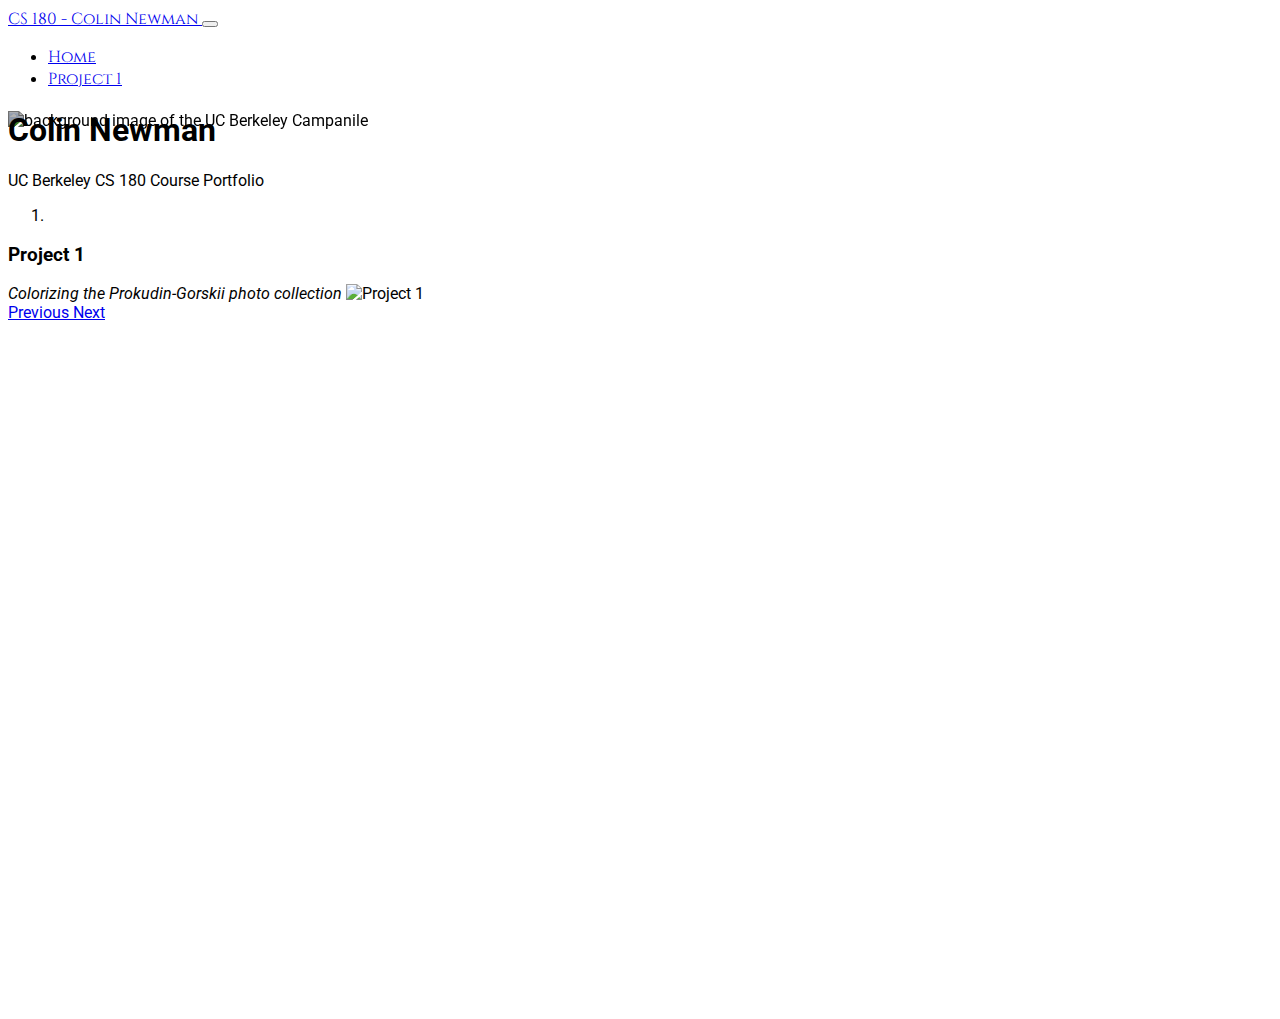
==== index.html @ b8277eda "Init commit" ====
<!DOCTYPE html>
<html lang="en">
<head>
    <meta charset="UTF-8">
    <meta name="viewport" content="width=device-width, initial-scale=1.0">


    <!-- page icon -->
    <link rel="shortcut icon" type="x-icon" href="page_icon.jpg">

    <!-- Bootstrap -->
    <link href="https://cdn.jsdelivr.net/npm/bootstrap@5.0.2/dist/css/bootstrap.min.css" rel="stylesheet" integrity="sha384-EVSTQN3/azprG1Anm3QDgpJLIm9Nao0Yz1ztcQTwFspd3yD65VohhpuuCOmLASjC" crossorigin="anonymous">
    <script defer src="https://cdn.jsdelivr.net/npm/bootstrap@5.0.2/dist/js/bootstrap.bundle.min.js" integrity="sha384-MrcW6ZMFYlzcLA8Nl+NtUVF0sA7MsXsP1UyJoMp4YLEuNSfAP+JcXn/tWtIaxVXM" crossorigin="anonymous"></script>

    <!-- Cinzel Font -->
    <link rel="preconnect" href="https://fonts.googleapis.com">
    <link rel="preconnect" href="https://fonts.gstatic.com" crossorigin>
    <link href="https://fonts.googleapis.com/css2?family=Cinzel&family=Roboto&display=swap" rel="stylesheet">

    <!-- CSS Stylsheet -->
    <link rel="stylesheet" href="styles.css">

    <!-- Font awsome -->
    <link rel="stylesheet" href="https://cdnjs.cloudflare.com/ajax/libs/font-awesome/6.4.2/css/all.min.css" integrity="sha512-z3gLpd7yknf1YoNbCzqRKc4qyor8gaKU1qmn+CShxbuBusANI9QpRohGBreCFkKxLhei6S9CQXFEbbKuqLg0DA==" crossorigin="anonymous" referrerpolicy="no-referrer" />

    <!-- JS -->
    <script defer src="scripts.js"></script>

    <title>CS 180 - Colin Newman</title>
</head>

<body>
    <!-- Navbar -->
    <nav class="navbar navbar-expand-md navbar-dark px-5 pt-2 fixed-top">
        <div class="container-fluid">
          <a class="navbar-brand fs-3" href="#landing"> CS 180 - Colin Newman </a>

          <button class="navbar-toggler" type="button" data-bs-toggle="collapse" data-bs-target="#navbarNav" aria-controls="navbarNav" aria-expanded="false" aria-label="Toggle navigation">
            <span class="navbar-toggler-icon"></span>
          </button>
          <div class="collapse navbar-collapse" id="navbarNav">
            <ul class="navbar-nav fs-5 ms-auto">
                <li class="nav-item">
                    <a class="nav-link active" href="#landing"> Home </a>
                </li>

                <li class="nav-item">
                    <a class="nav-link" href="proj1.html"> Project 1 </a>
                </li>
            </ul>
          </div>
        </div>
    </nav>
    <!-- Navbar end -->

<!-- Landing start -->
<section id="landing">
    <img class="landing-img" src="campanile.jpg" alt="background image of the UC Berkeley Campanile">

    <div class="h-100 container position-relative p-5">
        <div class="row h-100 align-items-center">
            <!-- Text content on the left -->
            <div class="col-md-6 text-white">
                <h1 class="fw-bold"> Colin Newman </h1>
                <p class="lead mb-4">
                    UC Berkeley CS 180 Course Portfolio
                </p>
            </div>

            <!-- Carousel on the right -->
            <div class="col-lg-6">
                <div id="landing-carousel" class="carousel slide" data-bs-ride="carousel">
                    <ol class="carousel-indicators">
                        <li data-bs-target="#landing-carousel" data-bs-slide-to="0" class="active"></li>
                    </ol>
                    <div class="carousel-inner text-white">
                        <div class="carousel-item active p-3 bg-dark" href="proj1.html">
                            <a href="proj1.html" class="link-heading">
                                <h3>Project 1</h3>
                                <em>Colorizing the Prokudin-Gorskii photo collection</em>
                                <img src="onion_church.jpg" class="d-block w-100" alt="Project 1">
                              </a>
                        </div>
                    </div>
                    <a class="carousel-control-prev" href="#landing-carousel" role="button" data-bs-slide="prev">
                        <span class="carousel-control-prev-icon" aria-hidden="true"></span>
                        <span class="visually-hidden">Previous</span>
                    </a>
                    <a class="carousel-control-next" href="#landing-carousel" role="button" data-bs-slide="next">
                        <span class="carousel-control-next-icon" aria-hidden="true"></span>
                        <span class="visually-hidden">Next</span>
                    </a>
                </div>
            </div>
        </div>
    </div>
</section>
<!-- Landing end -->
</body>
---- styles.css ----
/* General */
body{
    font-family:Roboto !important;
    overflow-x: hidden;
  }
  
  .c-item{
    height: 480px;
  }
  
  .c-img {
    height: 100%;
    object-fit: cover;
    filter: brightness(.7)
  }
  /* General end */
  
  /* Navbar */
  .navbar { 
    font-family:Cinzel !important; 
    transition: all 0.5s;
  }
  /* Navbar end */
  
  
  /* Landing */
  .landing-img {
    height: 100vh;
    width: 100vw;
    object-fit: cover;
    filter: brightness(.7);
    position: absolute;
    z-index: -1;
  }

  .fullscreen-img-right {
    width: 50%;
    height: 100%;
    object-fit: cover;

}
  
  #landing {
    height: 100vh;
    width: 100vw;
  }

  /* Landing End */

  /* Links */
  .link-heading {
    text-decoration: none; /* Remove underline from the link */
    color: inherit; /* Inherit color from the parent (which is the <h3> tag color) */
  }
  /* Links end */
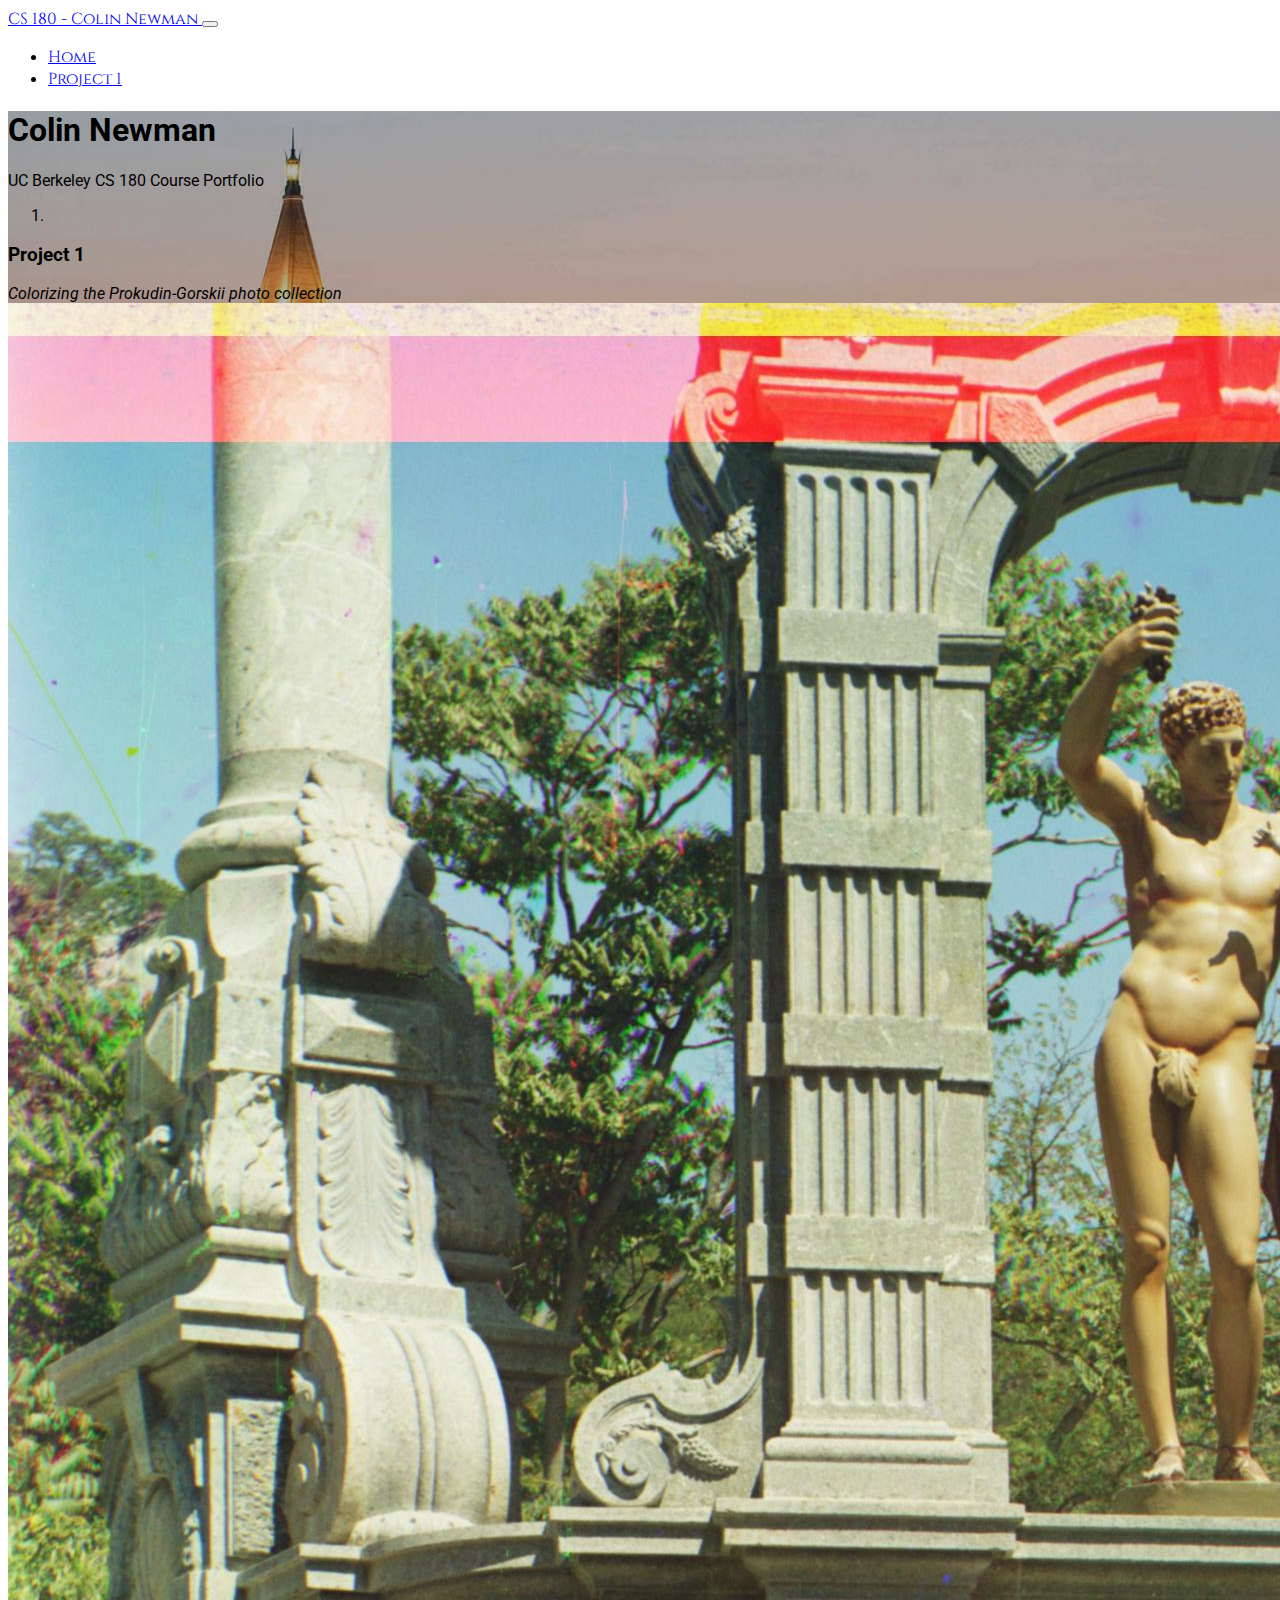
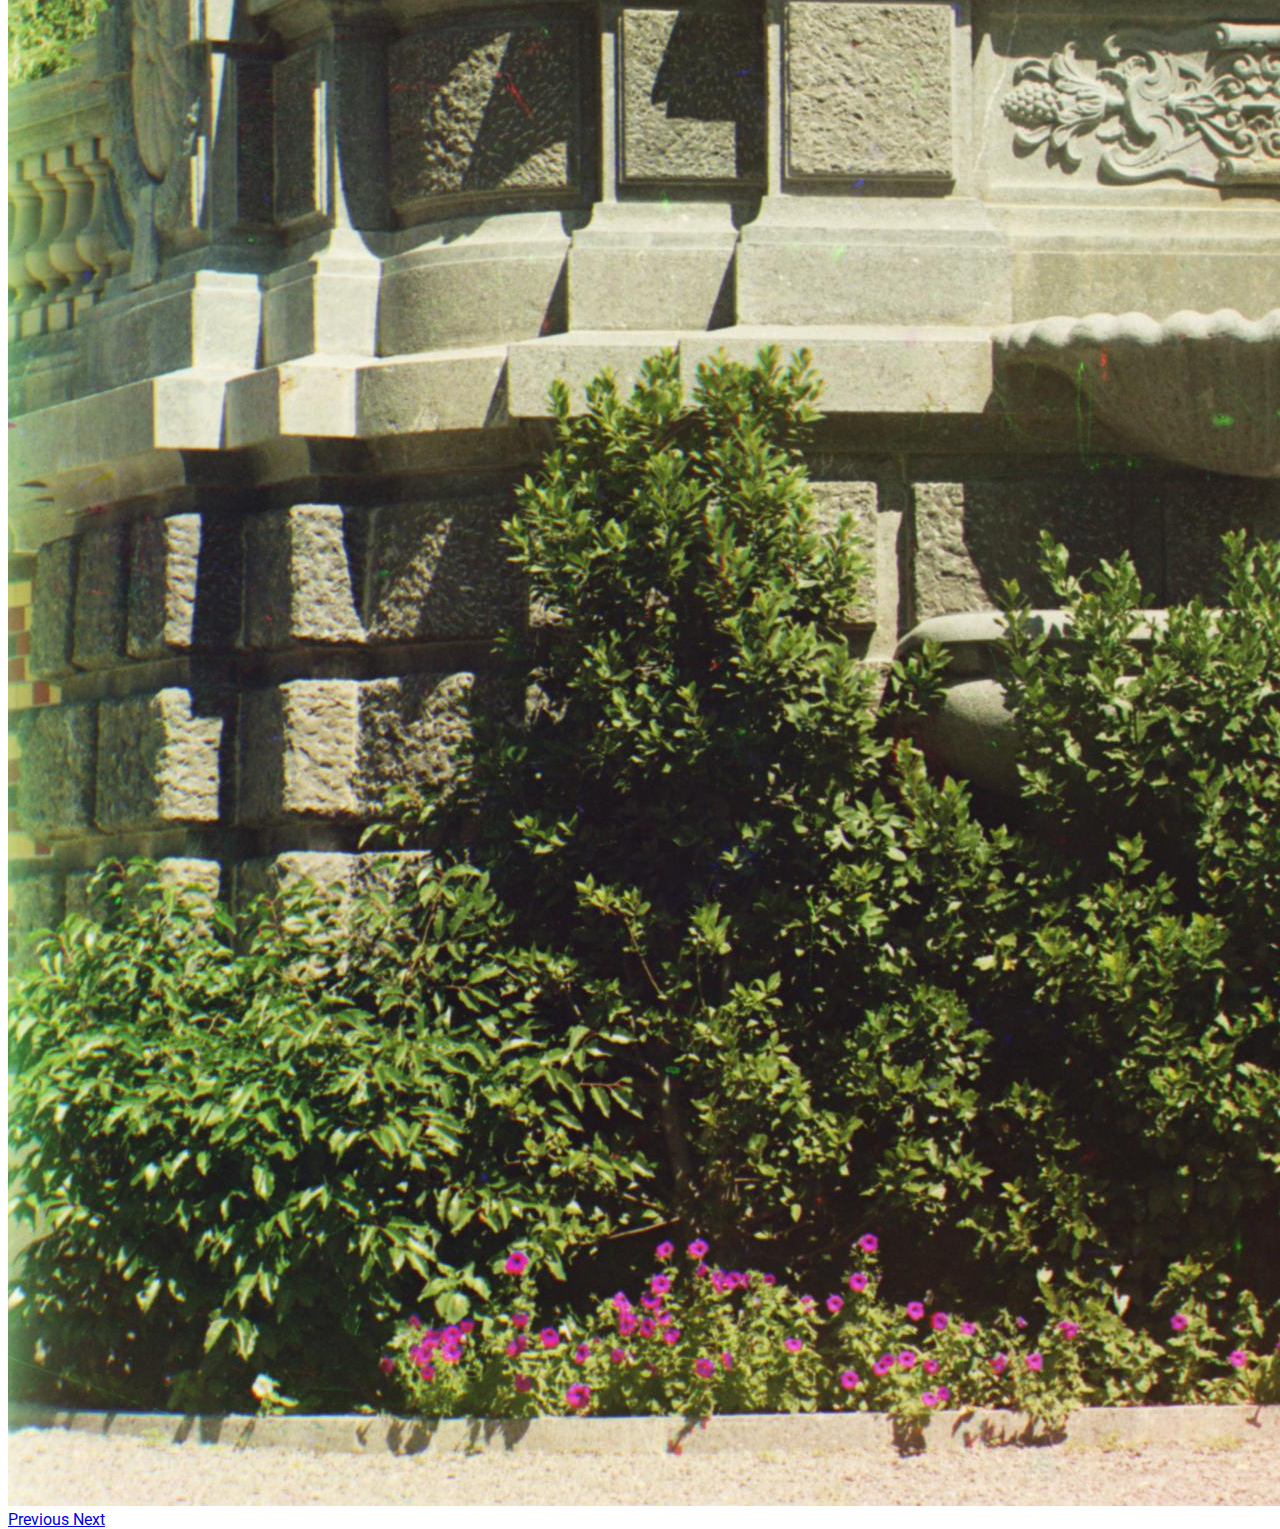
==== commit 5e9b8d93: "fixed bug" ====
--- a/index.html
+++ b/index.html
@@ -55,7 +55,7 @@
 
 <!-- Landing start -->
 <section id="landing">
-    <img class="landing-img" src="campanile.jpg" alt="background image of the UC Berkeley Campanile">
+    <img class="landing-img" src="home_assets/campanile.jpg" alt="background image of the UC Berkeley Campanile">
 
     <div class="h-100 container position-relative p-5">
         <div class="row h-100 align-items-center">
@@ -78,7 +78,7 @@
                             <a href="proj1.html" class="link-heading">
                                 <h3>Project 1</h3>
                                 <em>Colorizing the Prokudin-Gorskii photo collection</em>
-                                <img src="onion_church.jpg" class="d-block w-100" alt="Project 1">
+                                <img src="proj1_assets/final10.jpg" class="d-block w-100" alt="Project 1">
                               </a>
                         </div>
                     </div>
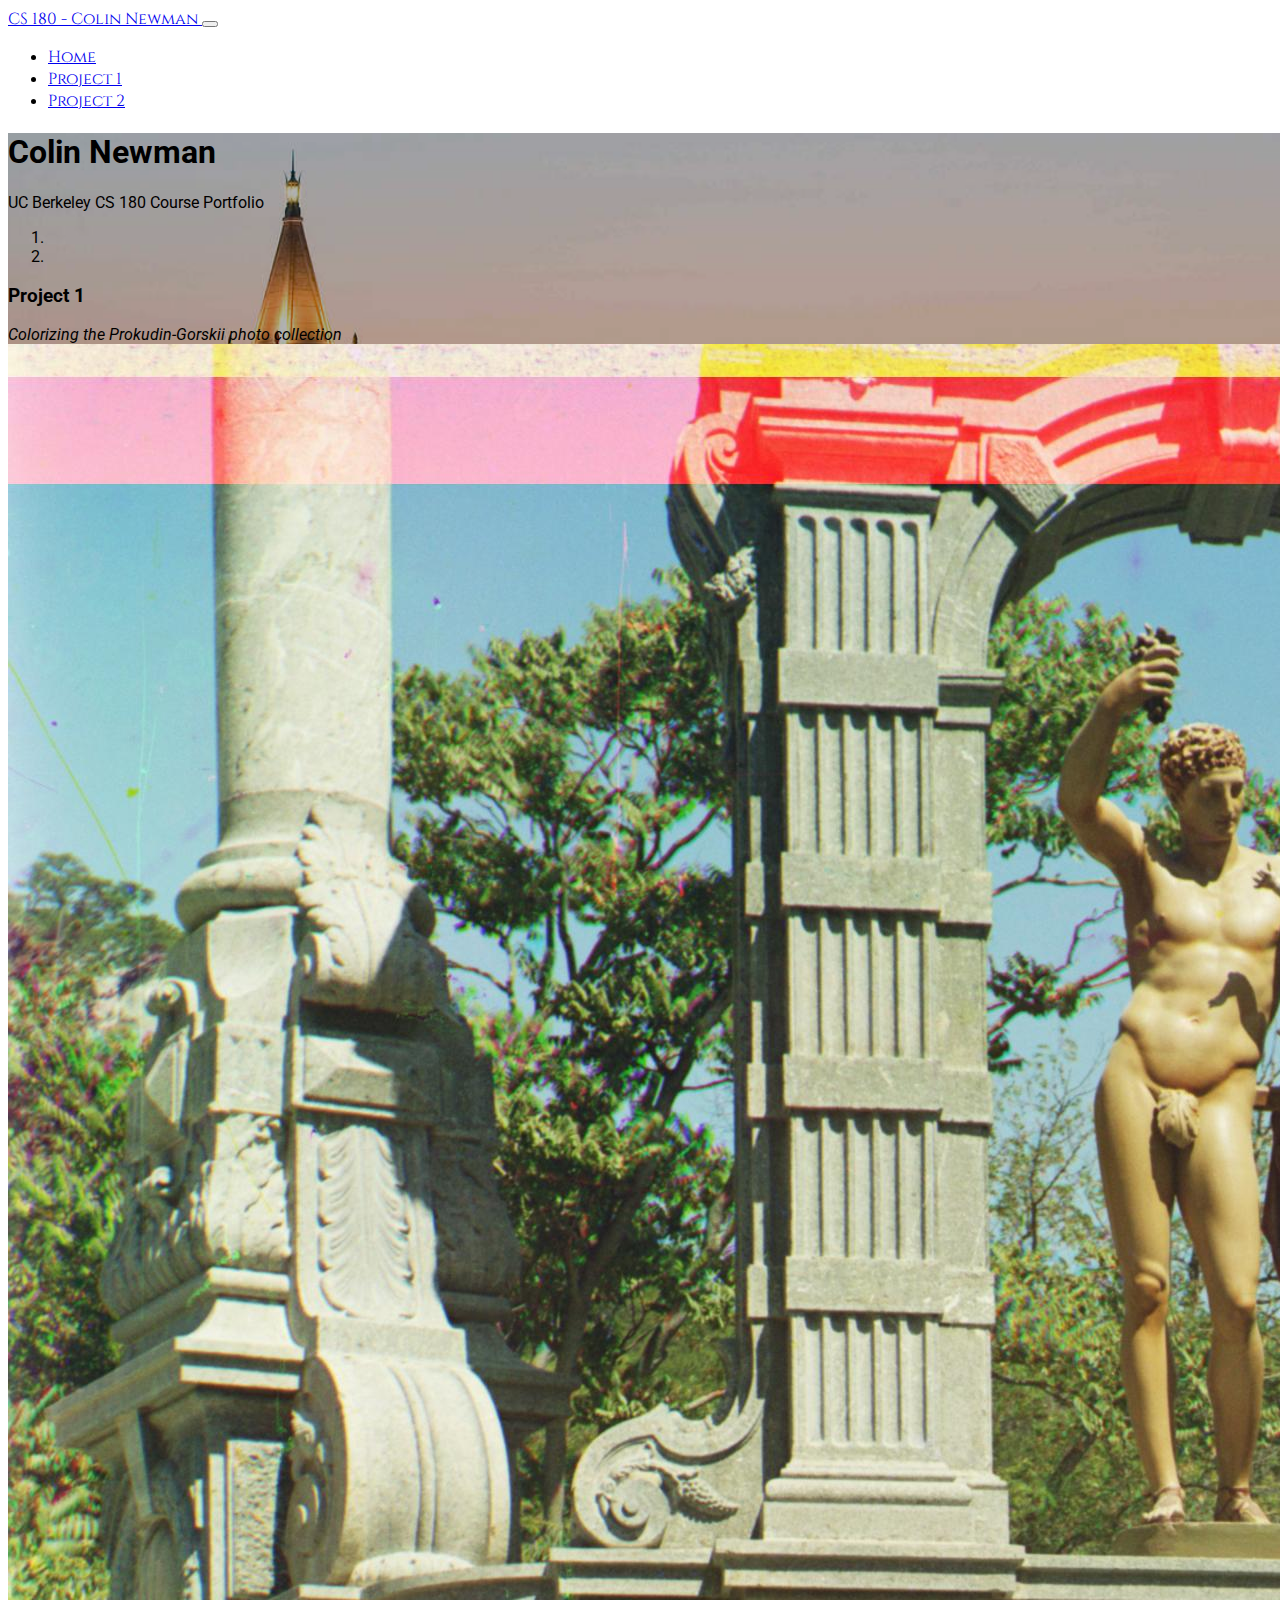
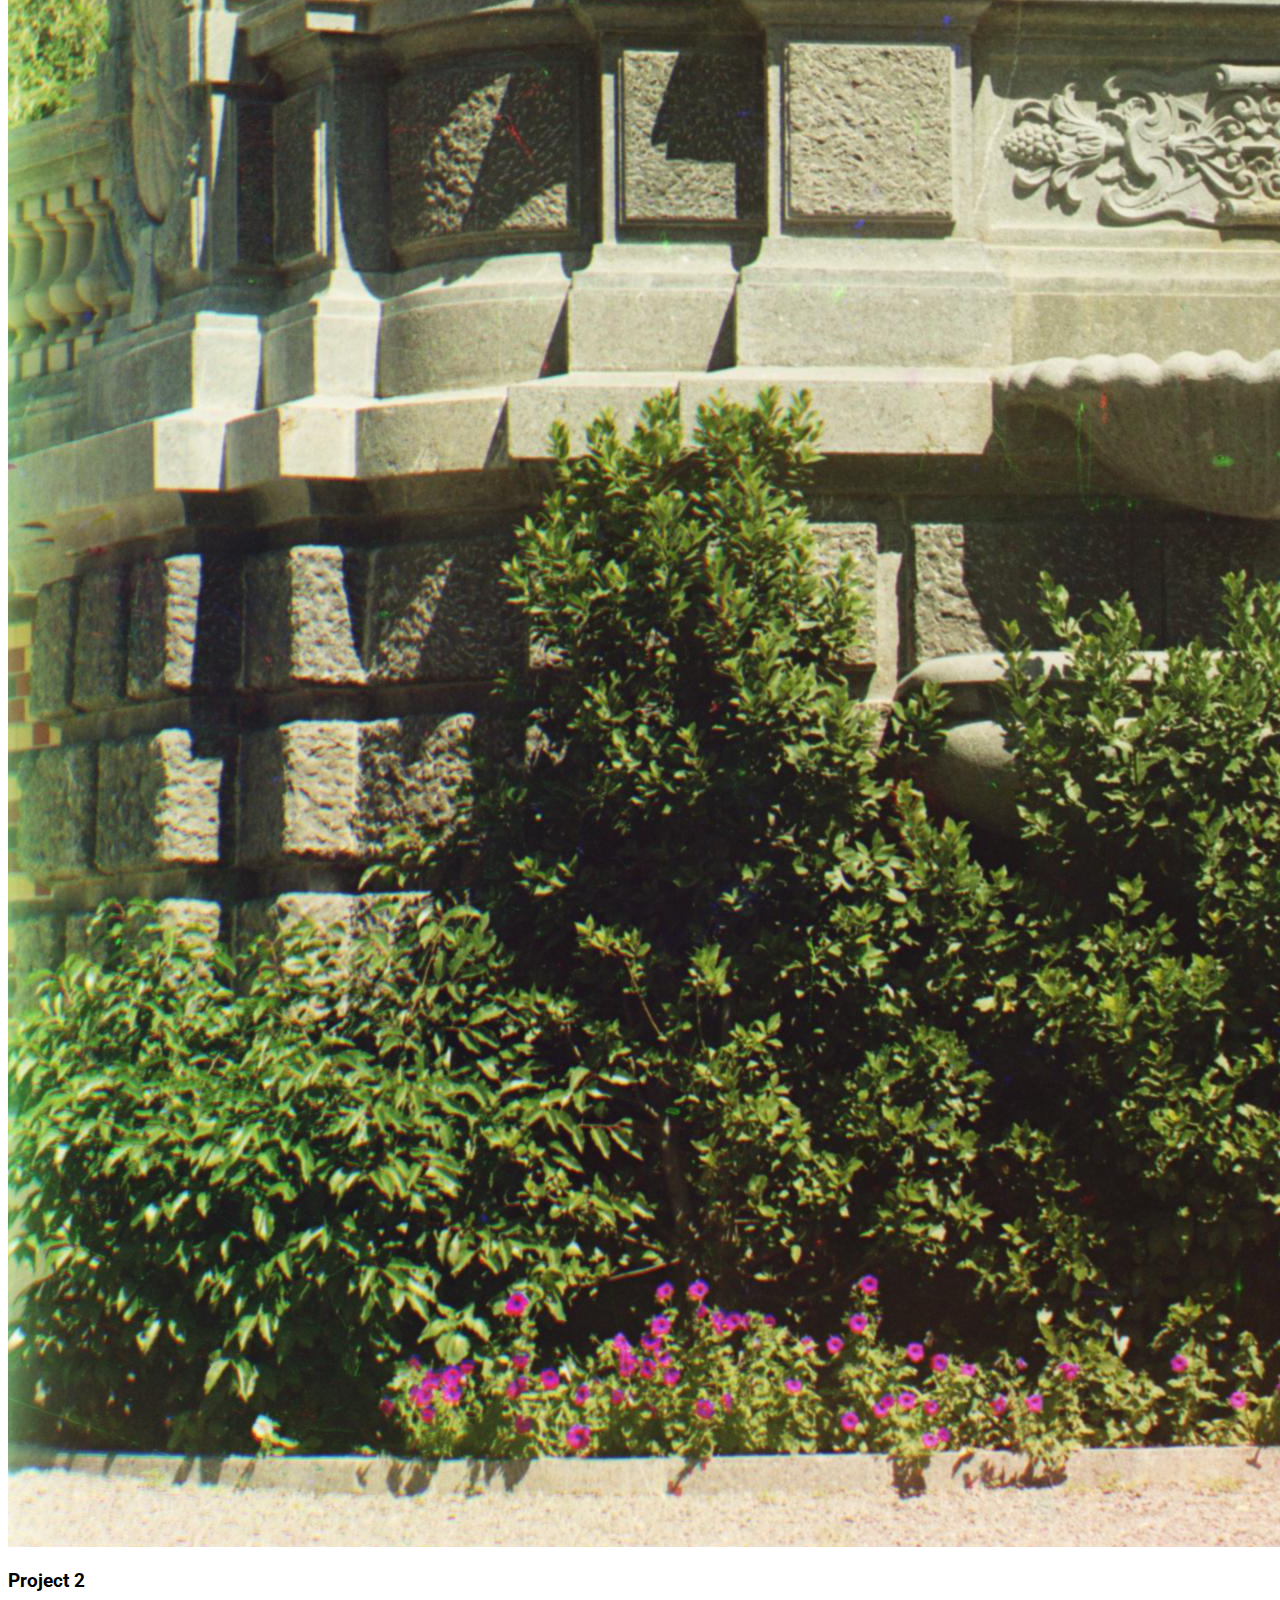
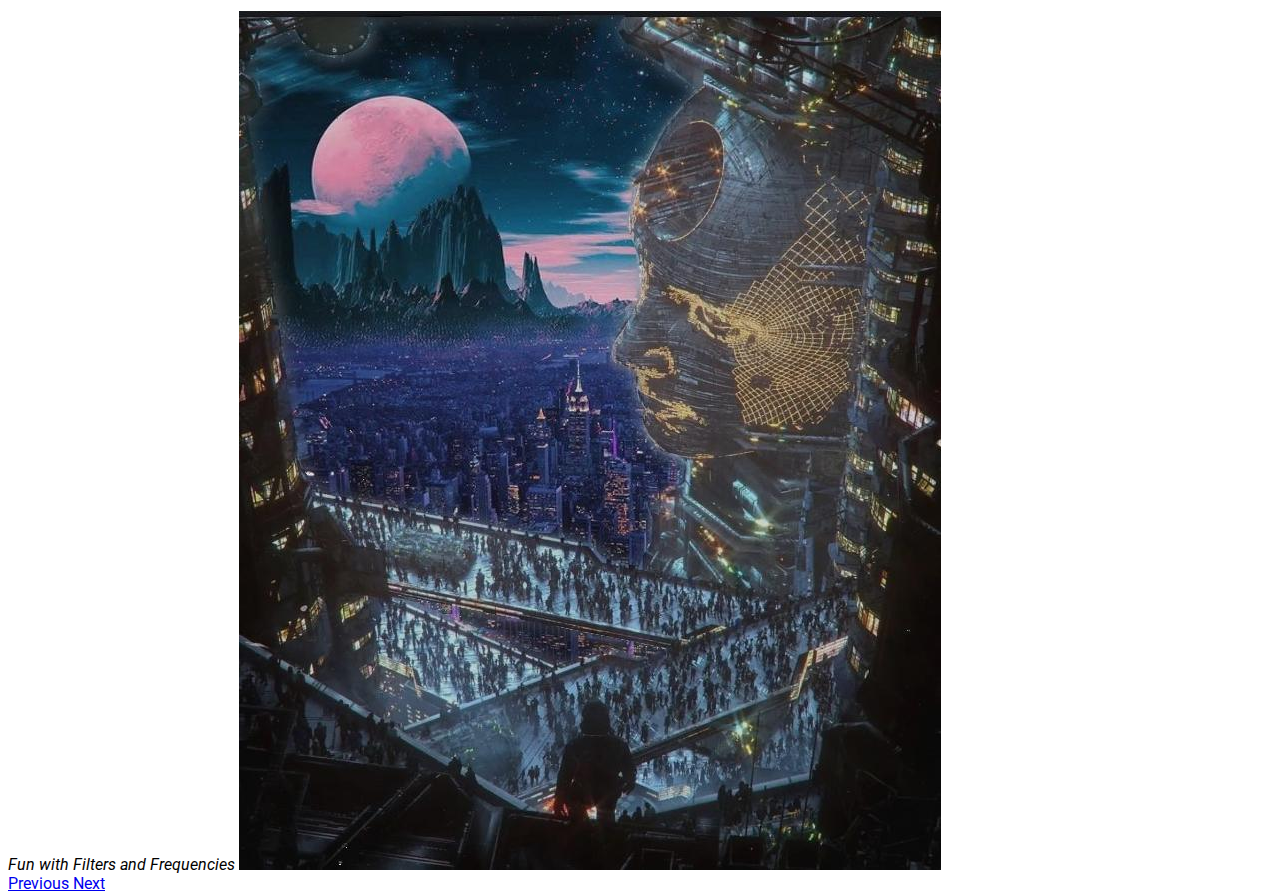
==== commit a6a77e72: "project 2" ====
--- a/index.html
+++ b/index.html
@@ -47,6 +47,11 @@
                 <li class="nav-item">
                     <a class="nav-link" href="proj1.html"> Project 1 </a>
                 </li>
+
+
+                <li class="nav-item">
+                    <a class="nav-link" href="proj2.html"> Project 2 </a>
+                </li>
             </ul>
           </div>
         </div>
@@ -72,6 +77,7 @@
                 <div id="landing-carousel" class="carousel slide" data-bs-ride="carousel">
                     <ol class="carousel-indicators">
                         <li data-bs-target="#landing-carousel" data-bs-slide-to="0" class="active"></li>
+                        <li data-bs-target="#landing-carousel" data-bs-slide-to="1" ></li>
                     </ol>
                     <div class="carousel-inner text-white">
                         <div class="carousel-item active p-3 bg-dark" href="proj1.html">
@@ -79,7 +85,14 @@
                                 <h3>Project 1</h3>
                                 <em>Colorizing the Prokudin-Gorskii photo collection</em>
                                 <img src="proj1_assets/final10.jpg" class="d-block w-100" alt="Project 1">
-                              </a>
+                            </a>
+                        </div>
+                        <div class="carousel-item p-3 bg-dark" href="proj1.html">
+                            <a href="proj2.html" class="link-heading">
+                                <h3>Project 2</h3>
+                                <em>Fun with Filters and Frequencies</em>
+                                <img src="proj2_assets/city4.jpg" class="d-block w-100" alt="Project 2">
+                            </a>
                         </div>
                     </div>
                     <a class="carousel-control-prev" href="#landing-carousel" role="button" data-bs-slide="prev">
--- a/styles.css
+++ b/styles.css
@@ -37,8 +37,11 @@
     width: 50%;
     height: 100%;
     object-fit: cover;
+    filter: brightness(.7);
+    position: absolute;
+    z-index: -1;
+}
 
-}
   
   #landing {
     height: 100vh;
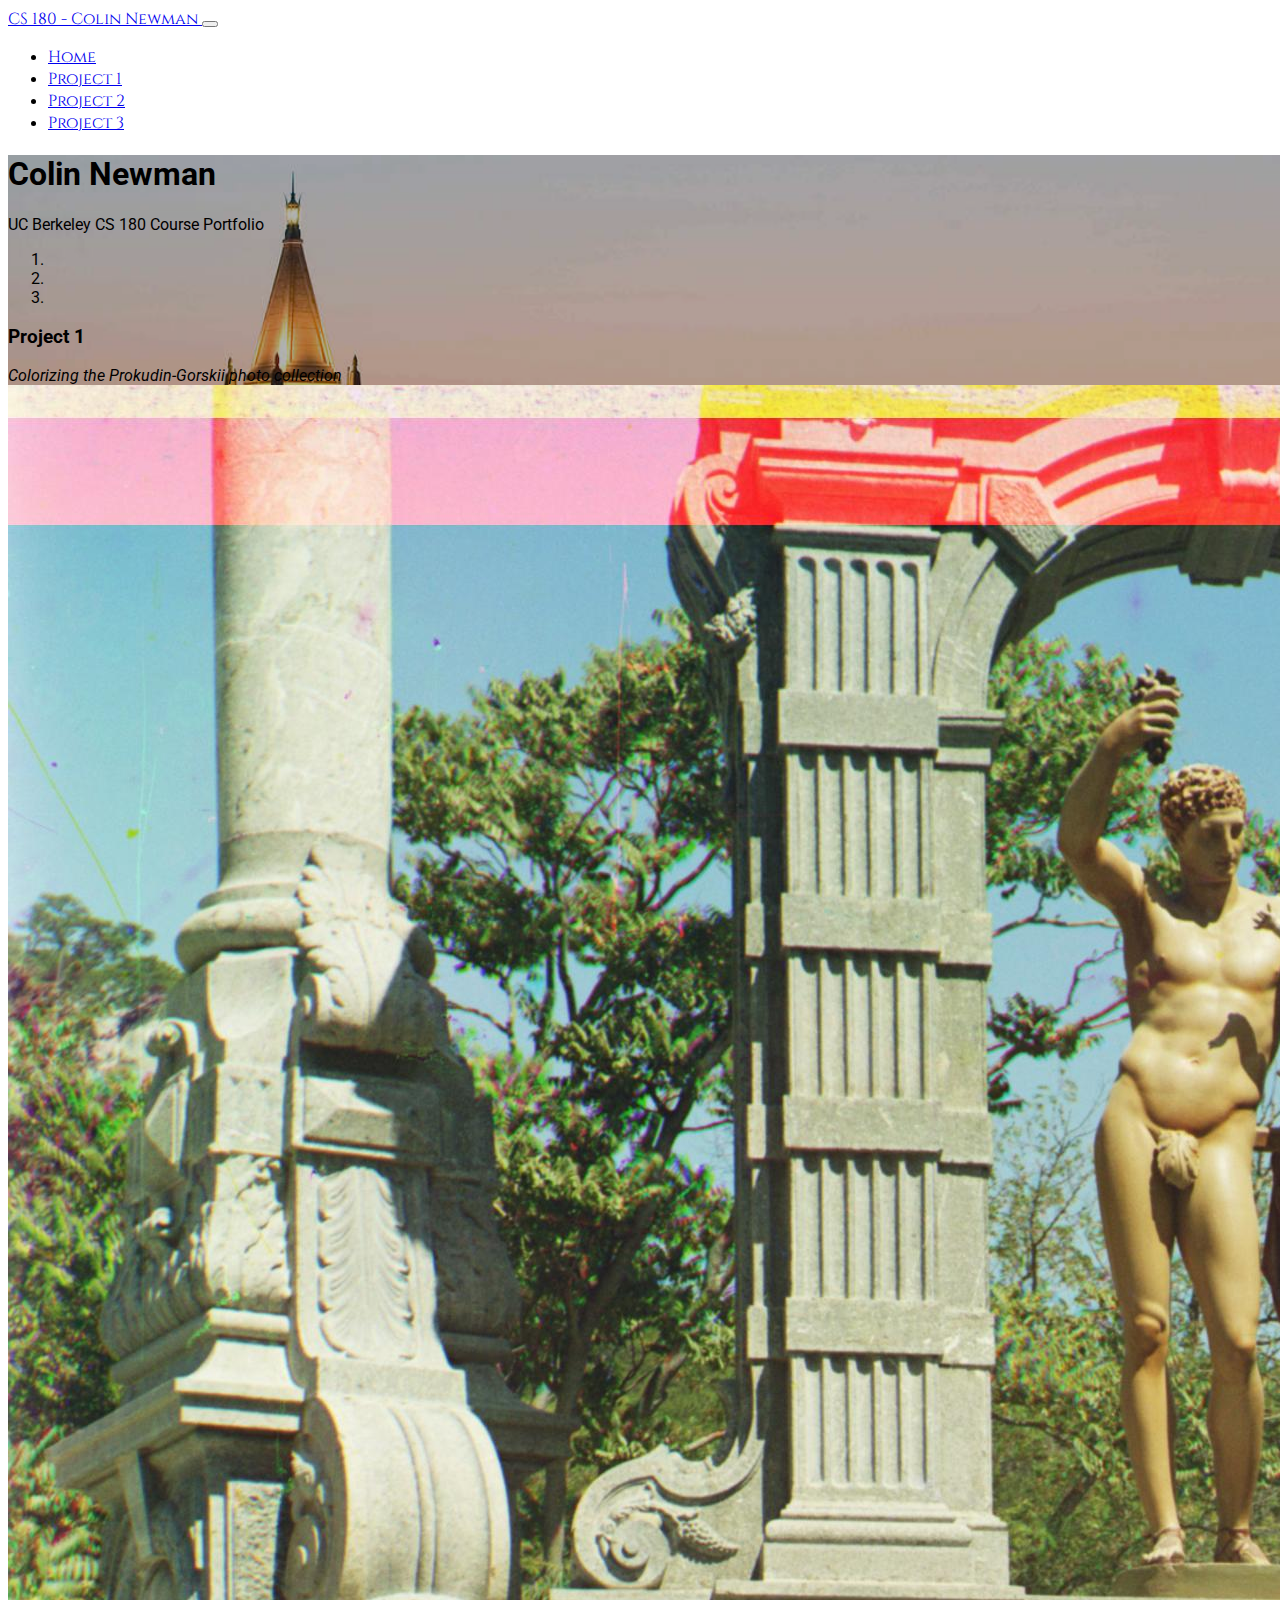
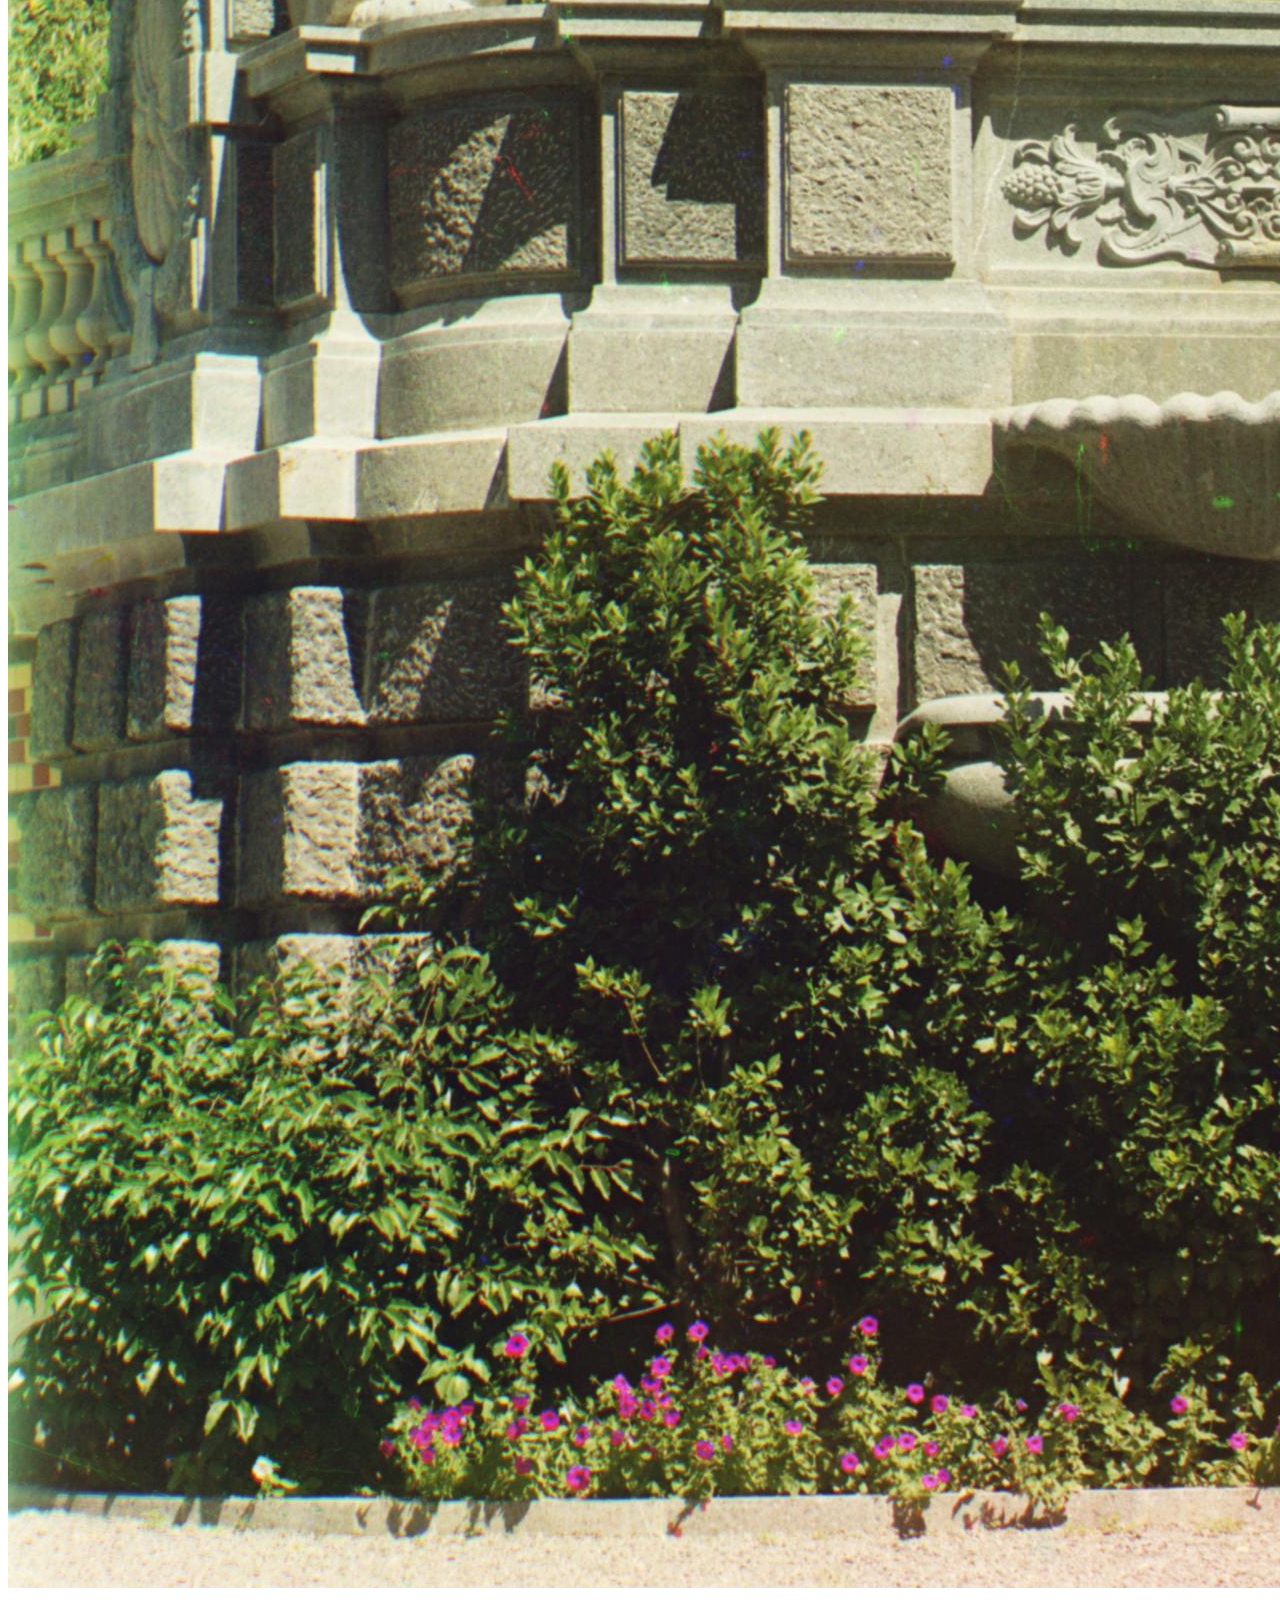
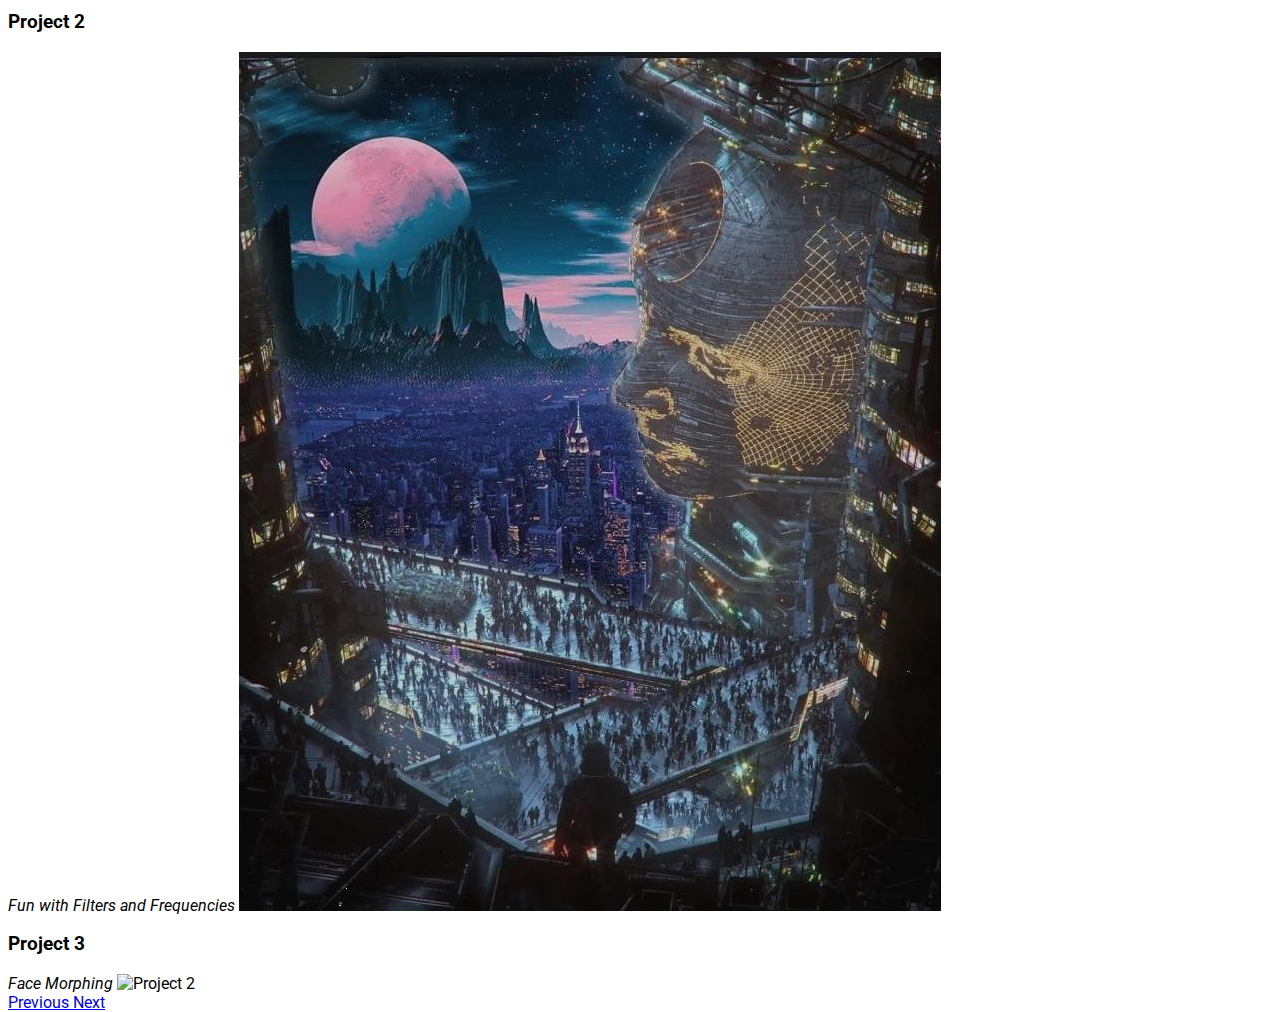
==== commit 7628475f: "proj 3 init commit" ====
--- a/index.html
+++ b/index.html
@@ -52,6 +52,9 @@
                 <li class="nav-item">
                     <a class="nav-link" href="proj2.html"> Project 2 </a>
                 </li>
+                <li class="nav-item">
+                    <a class="nav-link" href="proj3.html"> Project 3 </a>
+                </li>
             </ul>
           </div>
         </div>
@@ -78,6 +81,7 @@
                     <ol class="carousel-indicators">
                         <li data-bs-target="#landing-carousel" data-bs-slide-to="0" class="active"></li>
                         <li data-bs-target="#landing-carousel" data-bs-slide-to="1" ></li>
+                        <li data-bs-target="#landing-carousel" data-bs-slide-to="2" ></li>
                     </ol>
                     <div class="carousel-inner text-white">
                         <div class="carousel-item active p-3 bg-dark" href="proj1.html">
@@ -92,6 +96,13 @@
                                 <h3>Project 2</h3>
                                 <em>Fun with Filters and Frequencies</em>
                                 <img src="proj2_assets/city4.jpg" class="d-block w-100" alt="Project 2">
+                            </a>
+                        </div>
+                        <div class="carousel-item p-3 bg-dark" href="proj1.html">
+                            <a href="proj3.html" class="link-heading">
+                                <h3>Project 3</h3>
+                                <em>Face Morphing</em>
+                                <img src="proj3_assets/im31.gif" class="d-block w-100" alt="Project 2">
                             </a>
                         </div>
                     </div>
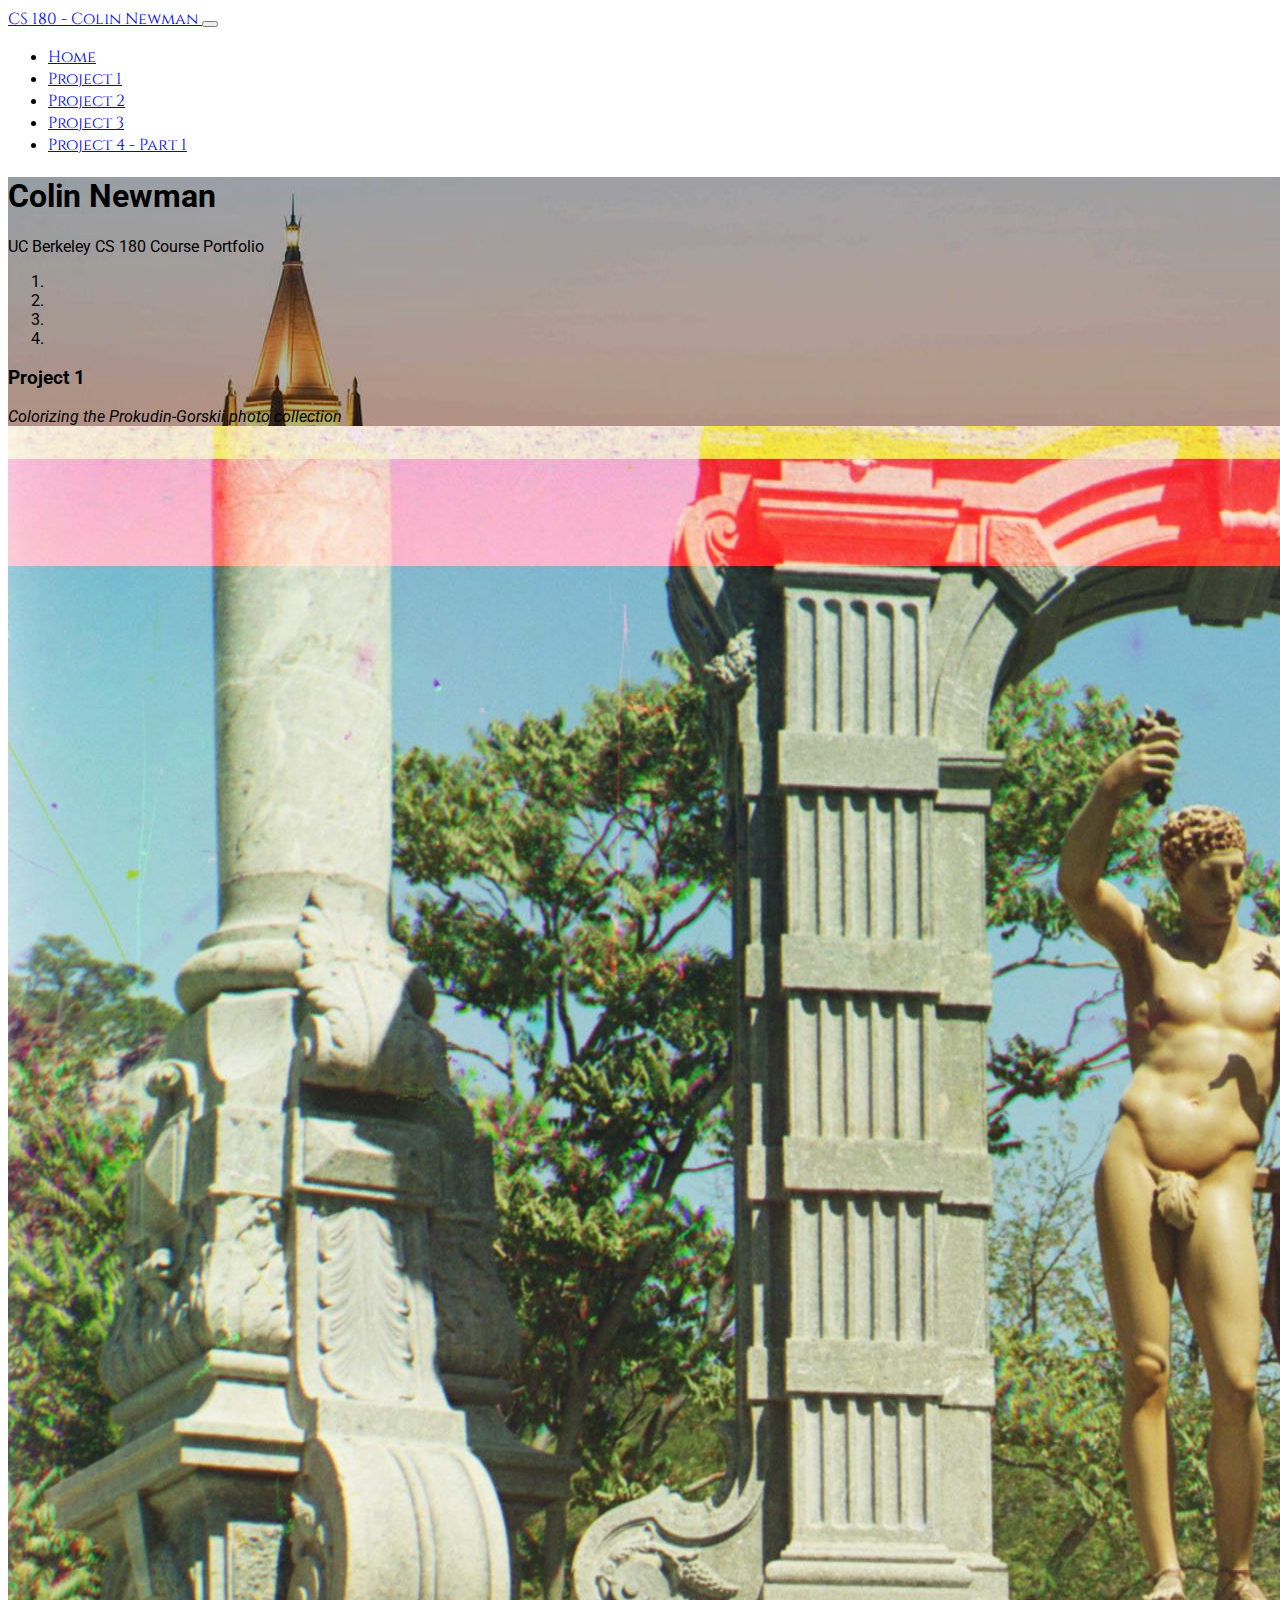
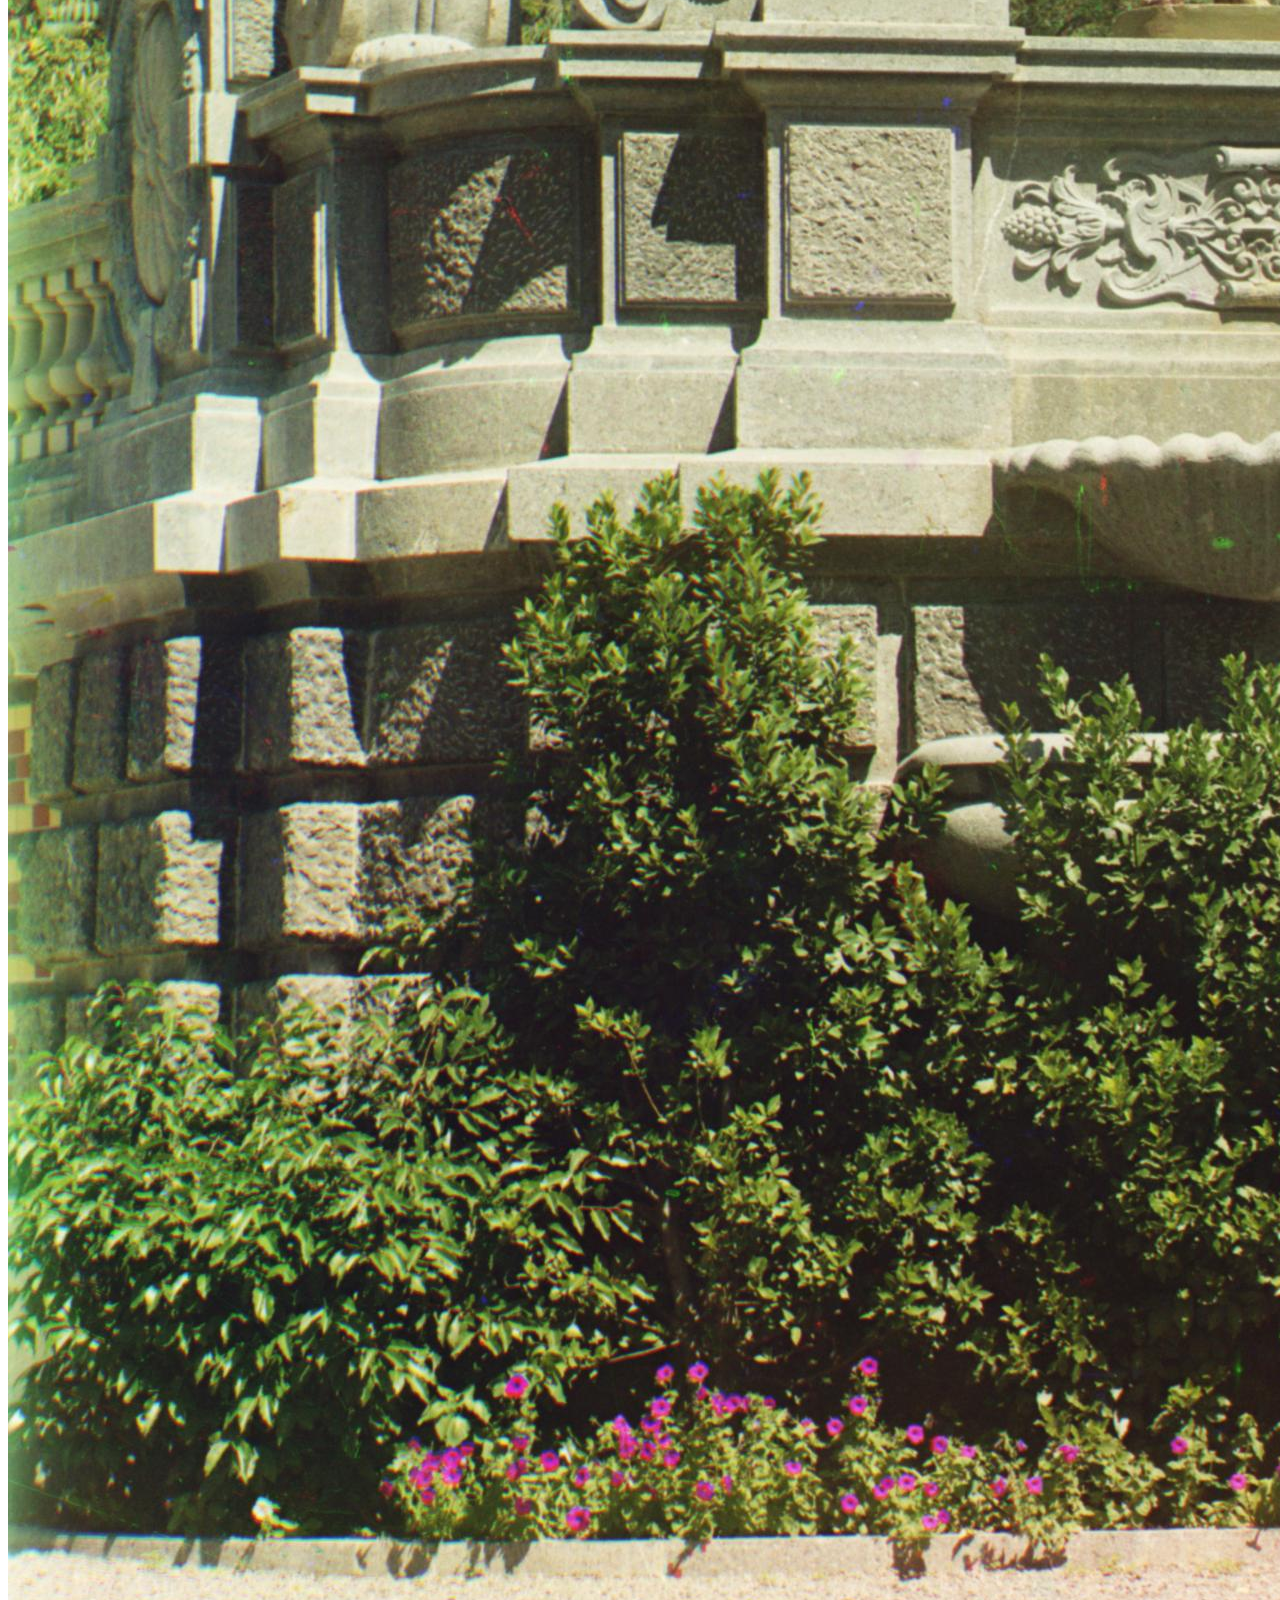
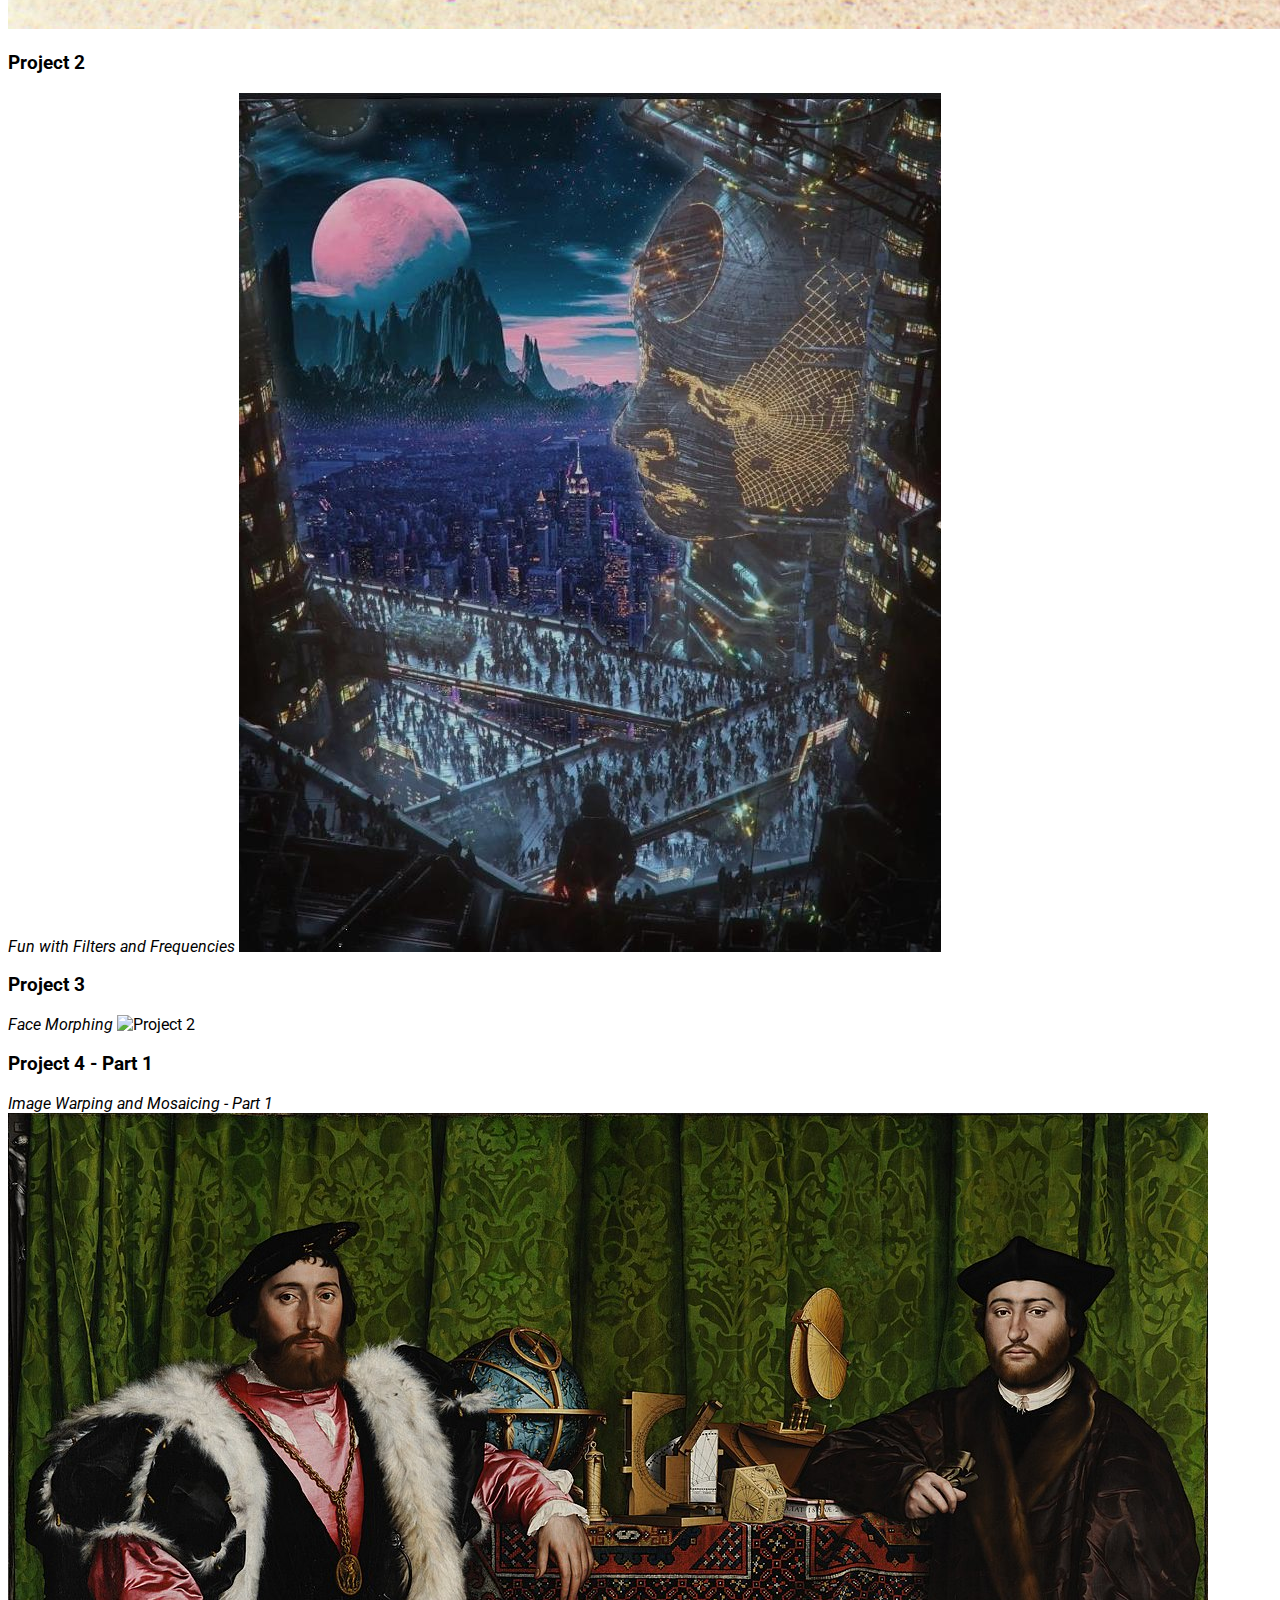
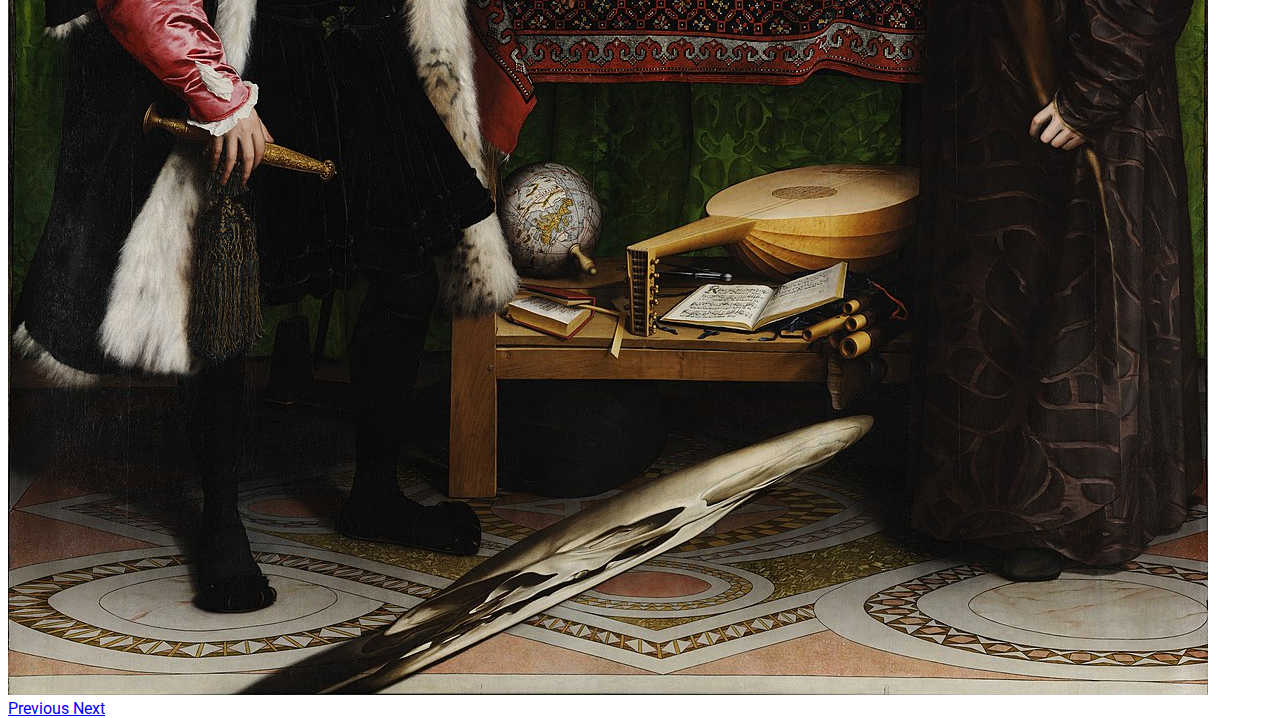
==== commit c1898e69: "Project 4a init commit" ====
--- a/index.html
+++ b/index.html
@@ -55,6 +55,9 @@
                 <li class="nav-item">
                     <a class="nav-link" href="proj3.html"> Project 3 </a>
                 </li>
+                <li class="nav-item">
+                    <a class="nav-link" href="proj4a.html"> Project 4 - Part 1 </a>
+                </li>
             </ul>
           </div>
         </div>
@@ -82,6 +85,7 @@
                         <li data-bs-target="#landing-carousel" data-bs-slide-to="0" class="active"></li>
                         <li data-bs-target="#landing-carousel" data-bs-slide-to="1" ></li>
                         <li data-bs-target="#landing-carousel" data-bs-slide-to="2" ></li>
+                        <li data-bs-target="#landing-carousel" data-bs-slide-to="3" ></li>
                     </ol>
                     <div class="carousel-inner text-white">
                         <div class="carousel-item active p-3 bg-dark" href="proj1.html">
@@ -105,6 +109,13 @@
                                 <img src="proj3_assets/im31.gif" class="d-block w-100" alt="Project 2">
                             </a>
                         </div>
+                        <div class="carousel-item p-3 bg-dark" href="proj1.html">
+                            <a href="proj4a.html" class="link-heading">
+                                <h3>Project 4 - Part 1</h3>
+                                <em> Image Warping and Mosaicing - Part 1 </em>
+                                <img src="proj4a_assets/cover.jpg" class="d-block w-100" alt="Project 2">
+                            </a>
+                        </div>
                     </div>
                     <a class="carousel-control-prev" href="#landing-carousel" role="button" data-bs-slide="prev">
                         <span class="carousel-control-prev-icon" aria-hidden="true"></span>
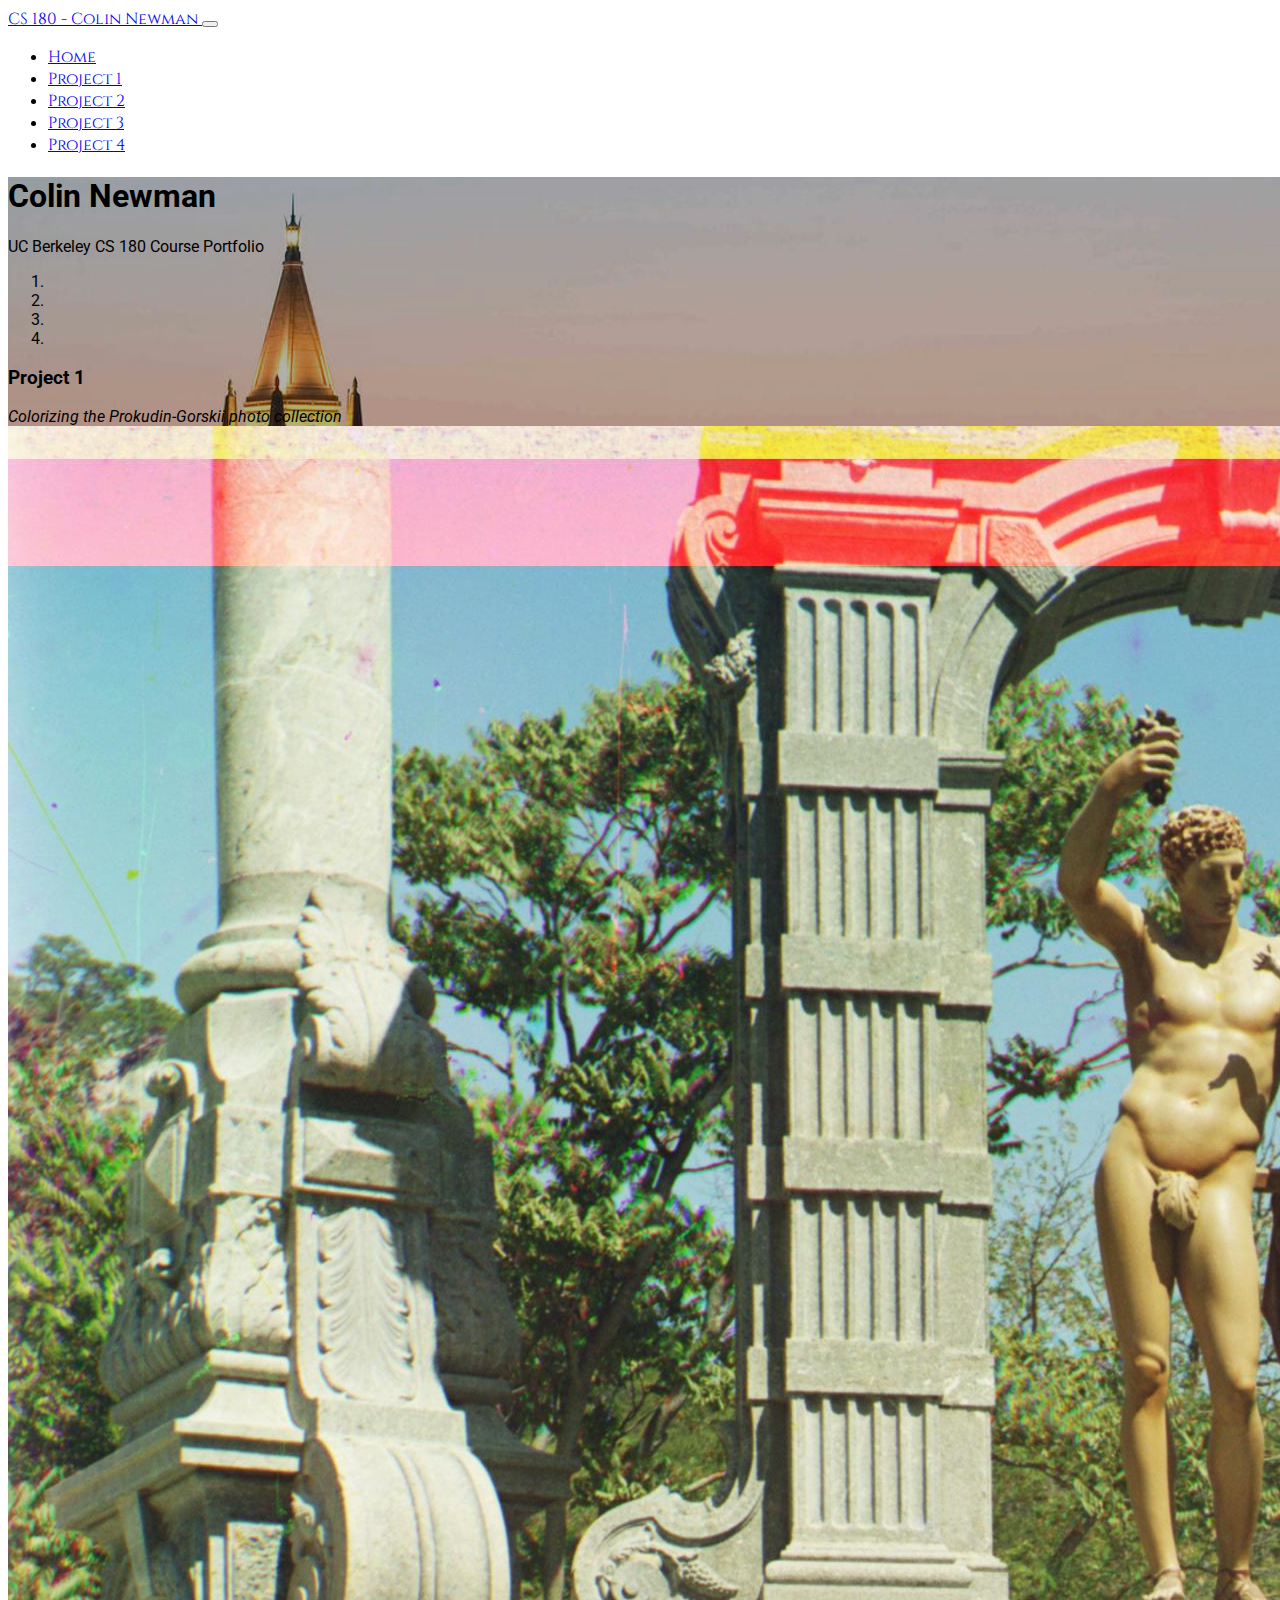
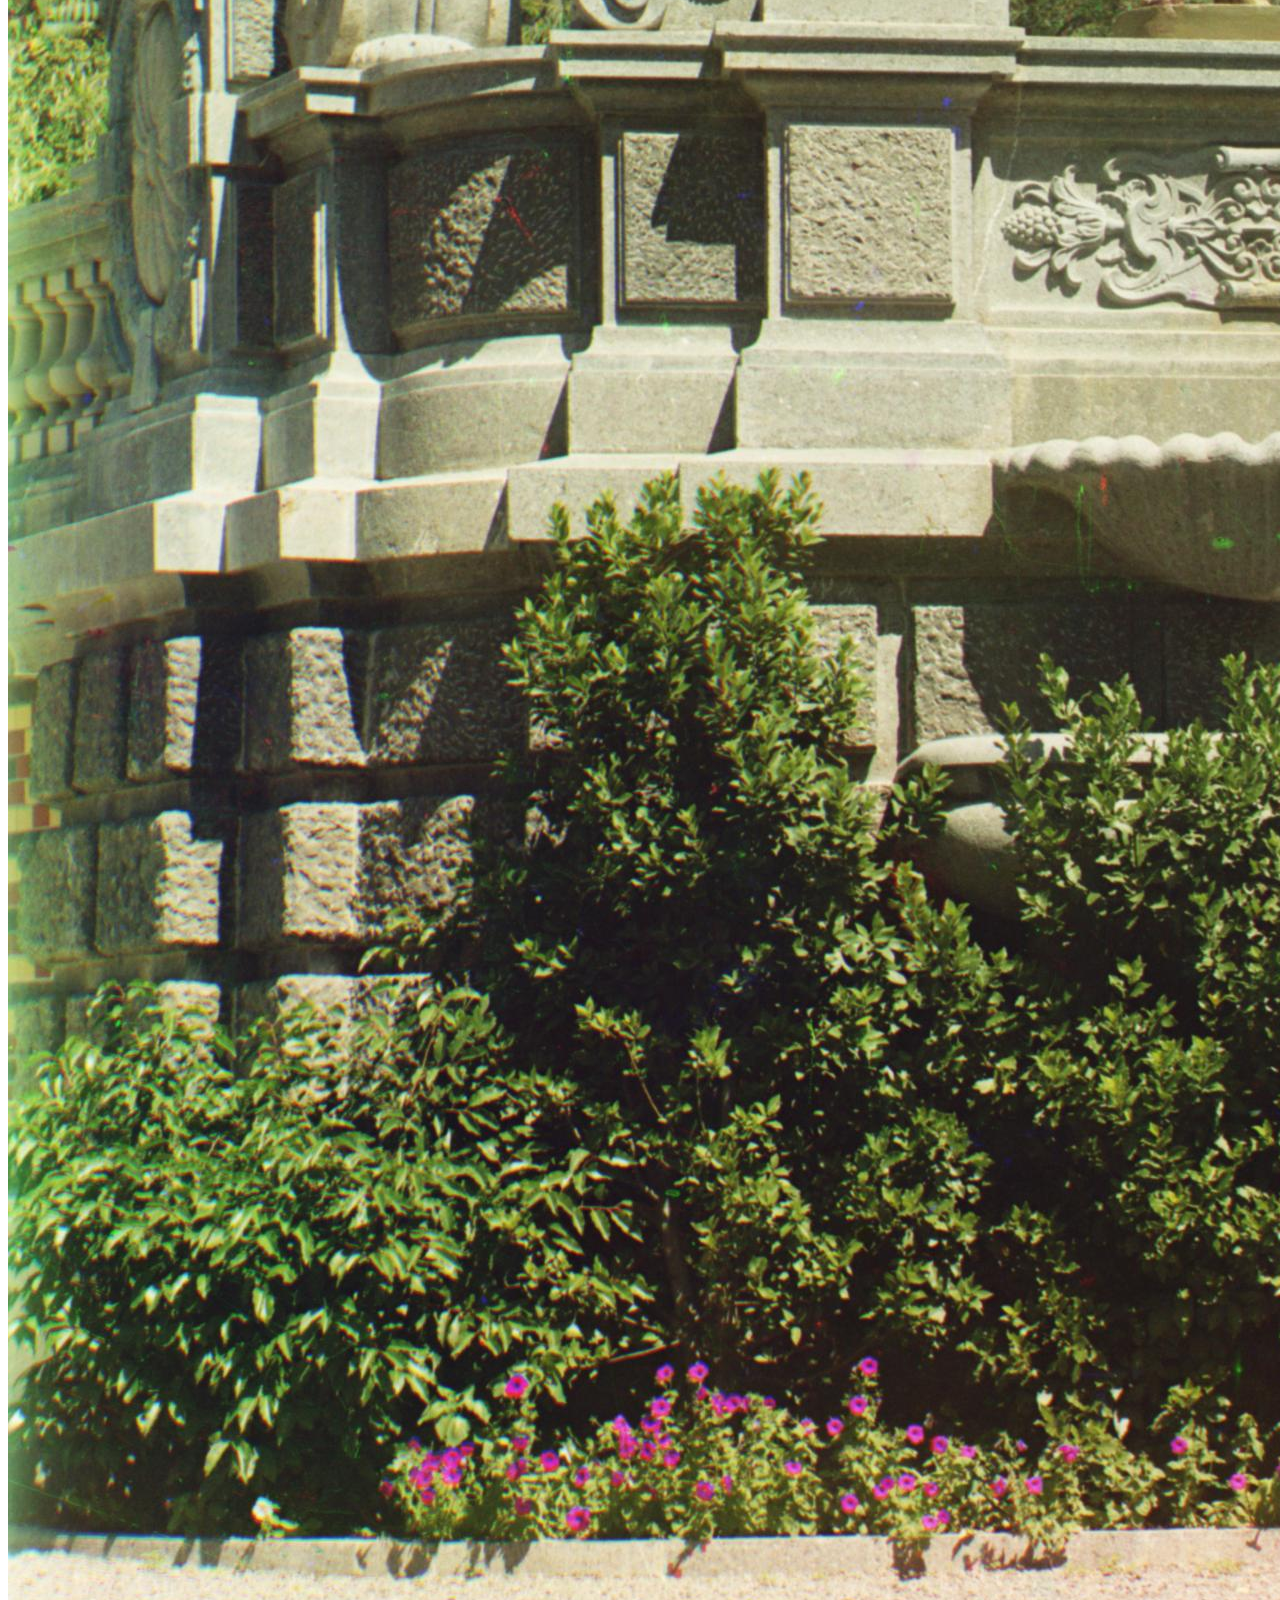
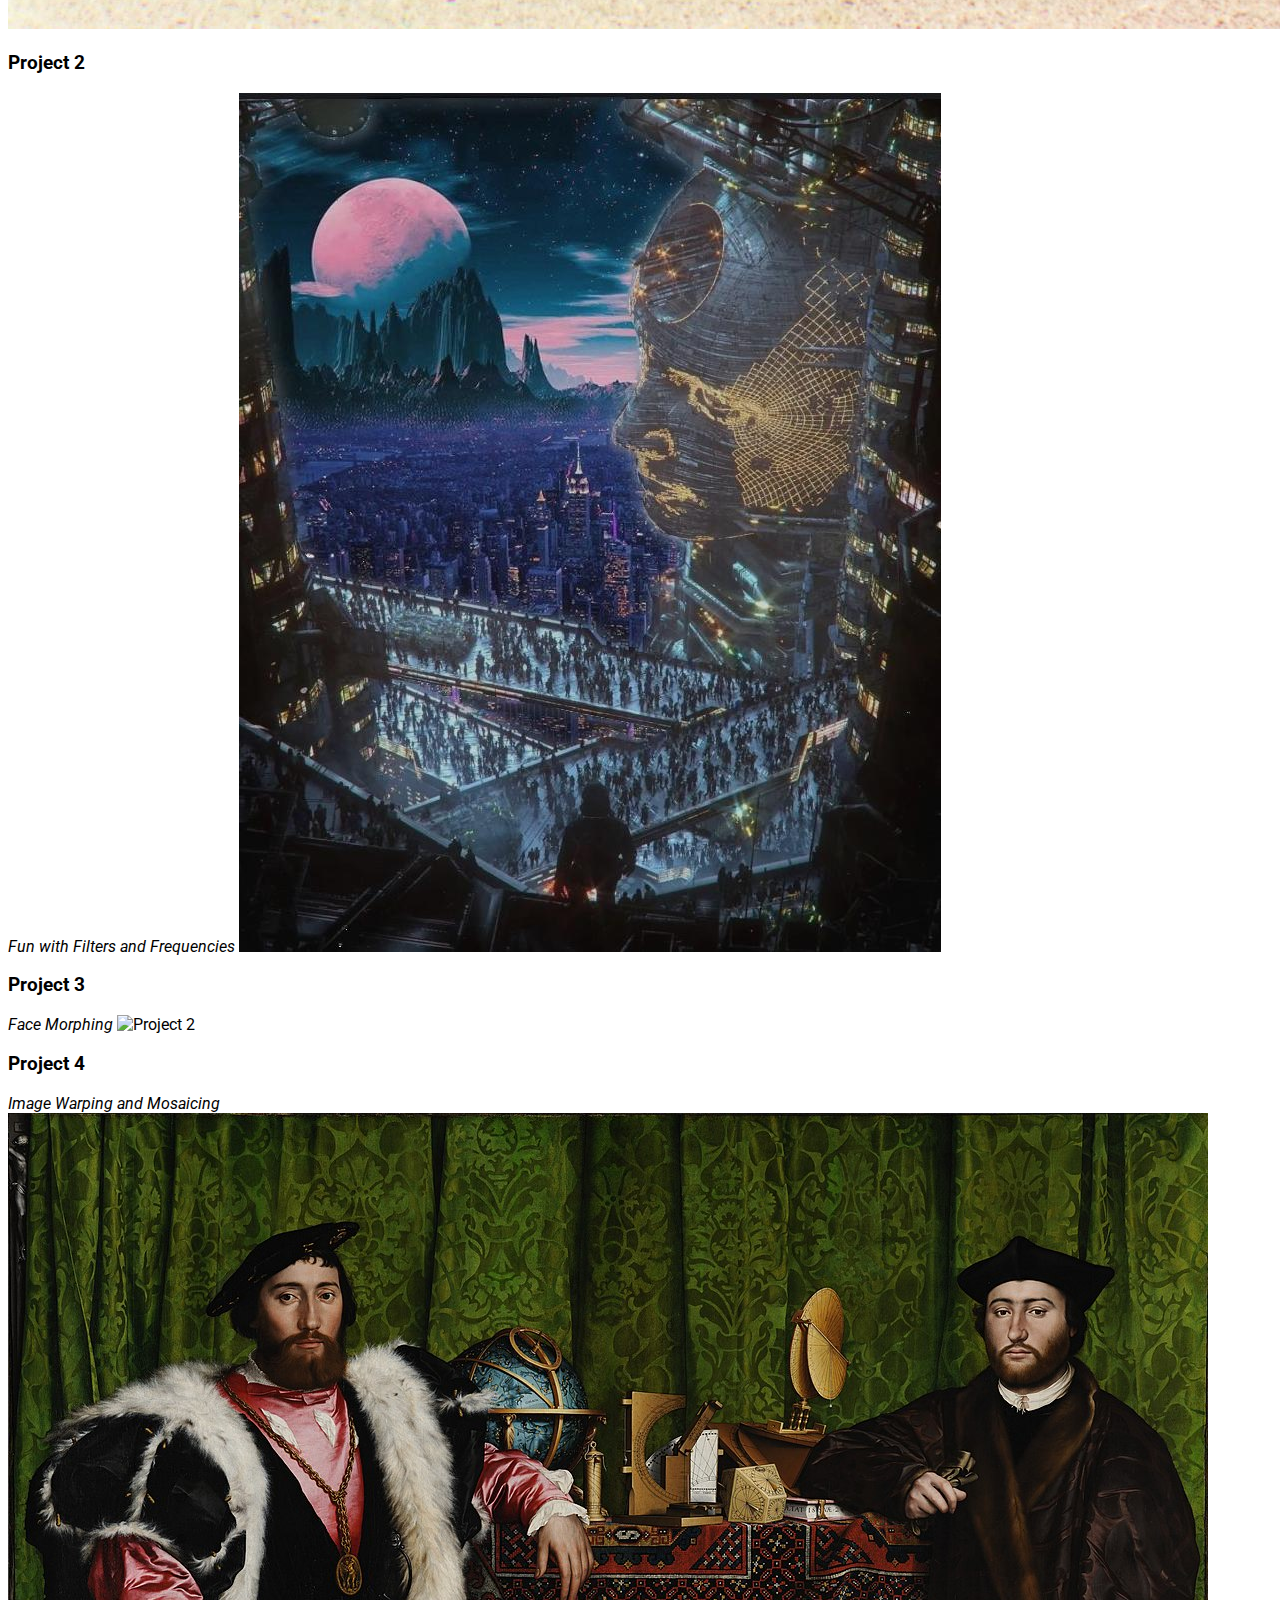
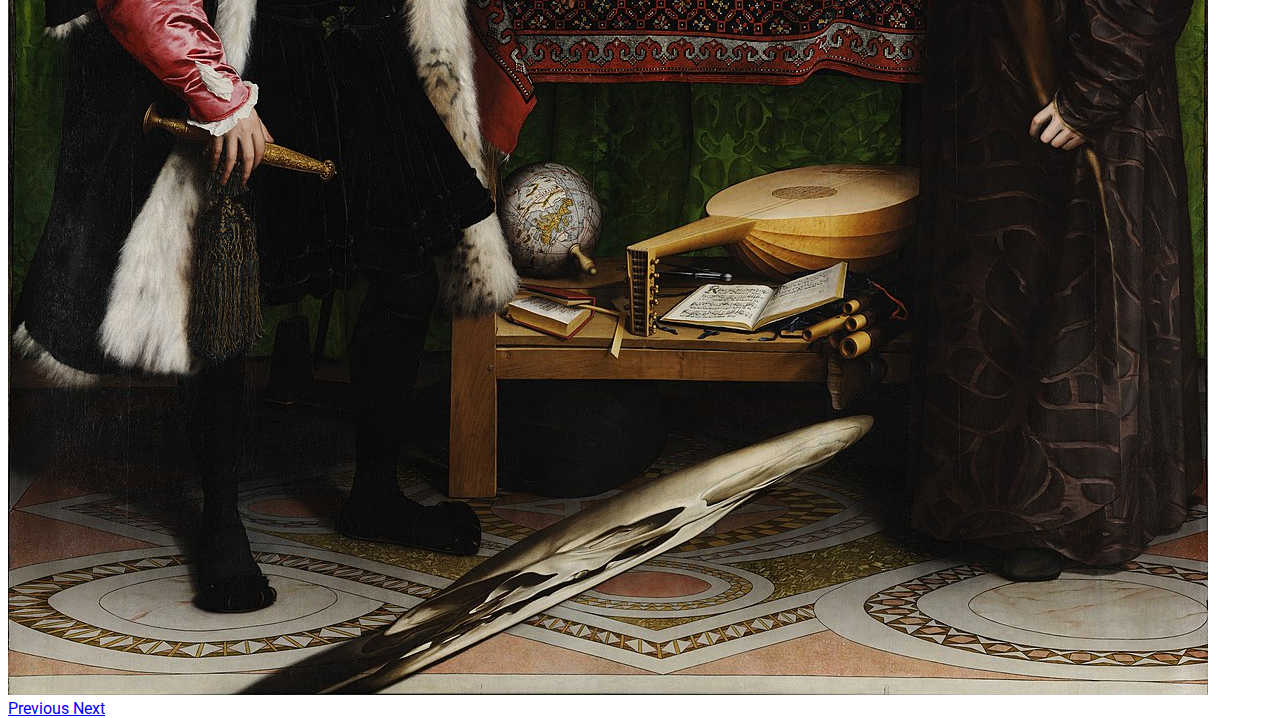
==== commit 3448c7fb: "project b init commit" ====
--- a/index.html
+++ b/index.html
@@ -56,7 +56,7 @@
                     <a class="nav-link" href="proj3.html"> Project 3 </a>
                 </li>
                 <li class="nav-item">
-                    <a class="nav-link" href="proj4a.html"> Project 4 - Part 1 </a>
+                    <a class="nav-link" href="proj4a.html"> Project 4 </a>
                 </li>
             </ul>
           </div>
@@ -111,8 +111,8 @@
                         </div>
                         <div class="carousel-item p-3 bg-dark" href="proj1.html">
                             <a href="proj4a.html" class="link-heading">
-                                <h3>Project 4 - Part 1</h3>
-                                <em> Image Warping and Mosaicing - Part 1 </em>
+                                <h3>Project 4 </h3>
+                                <em> Image Warping and Mosaicing </em>
                                 <img src="proj4a_assets/cover.jpg" class="d-block w-100" alt="Project 2">
                             </a>
                         </div>
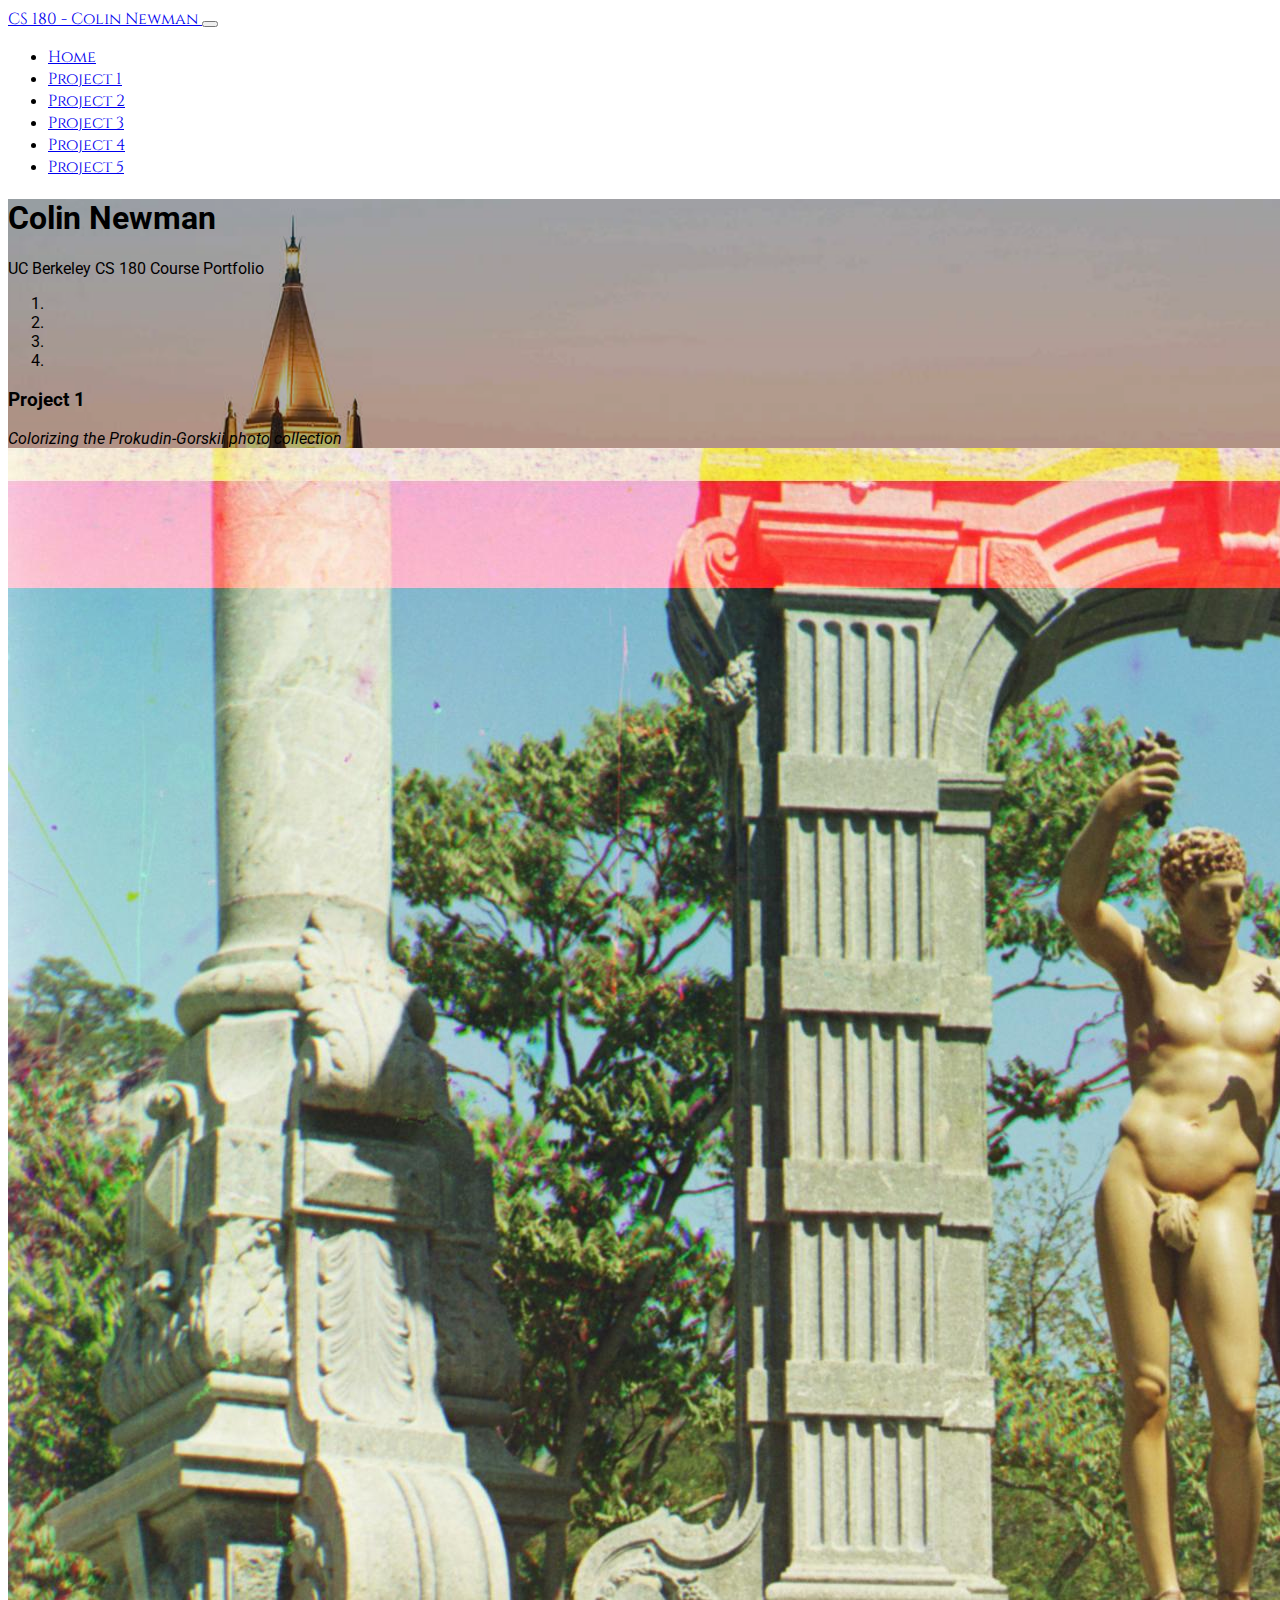
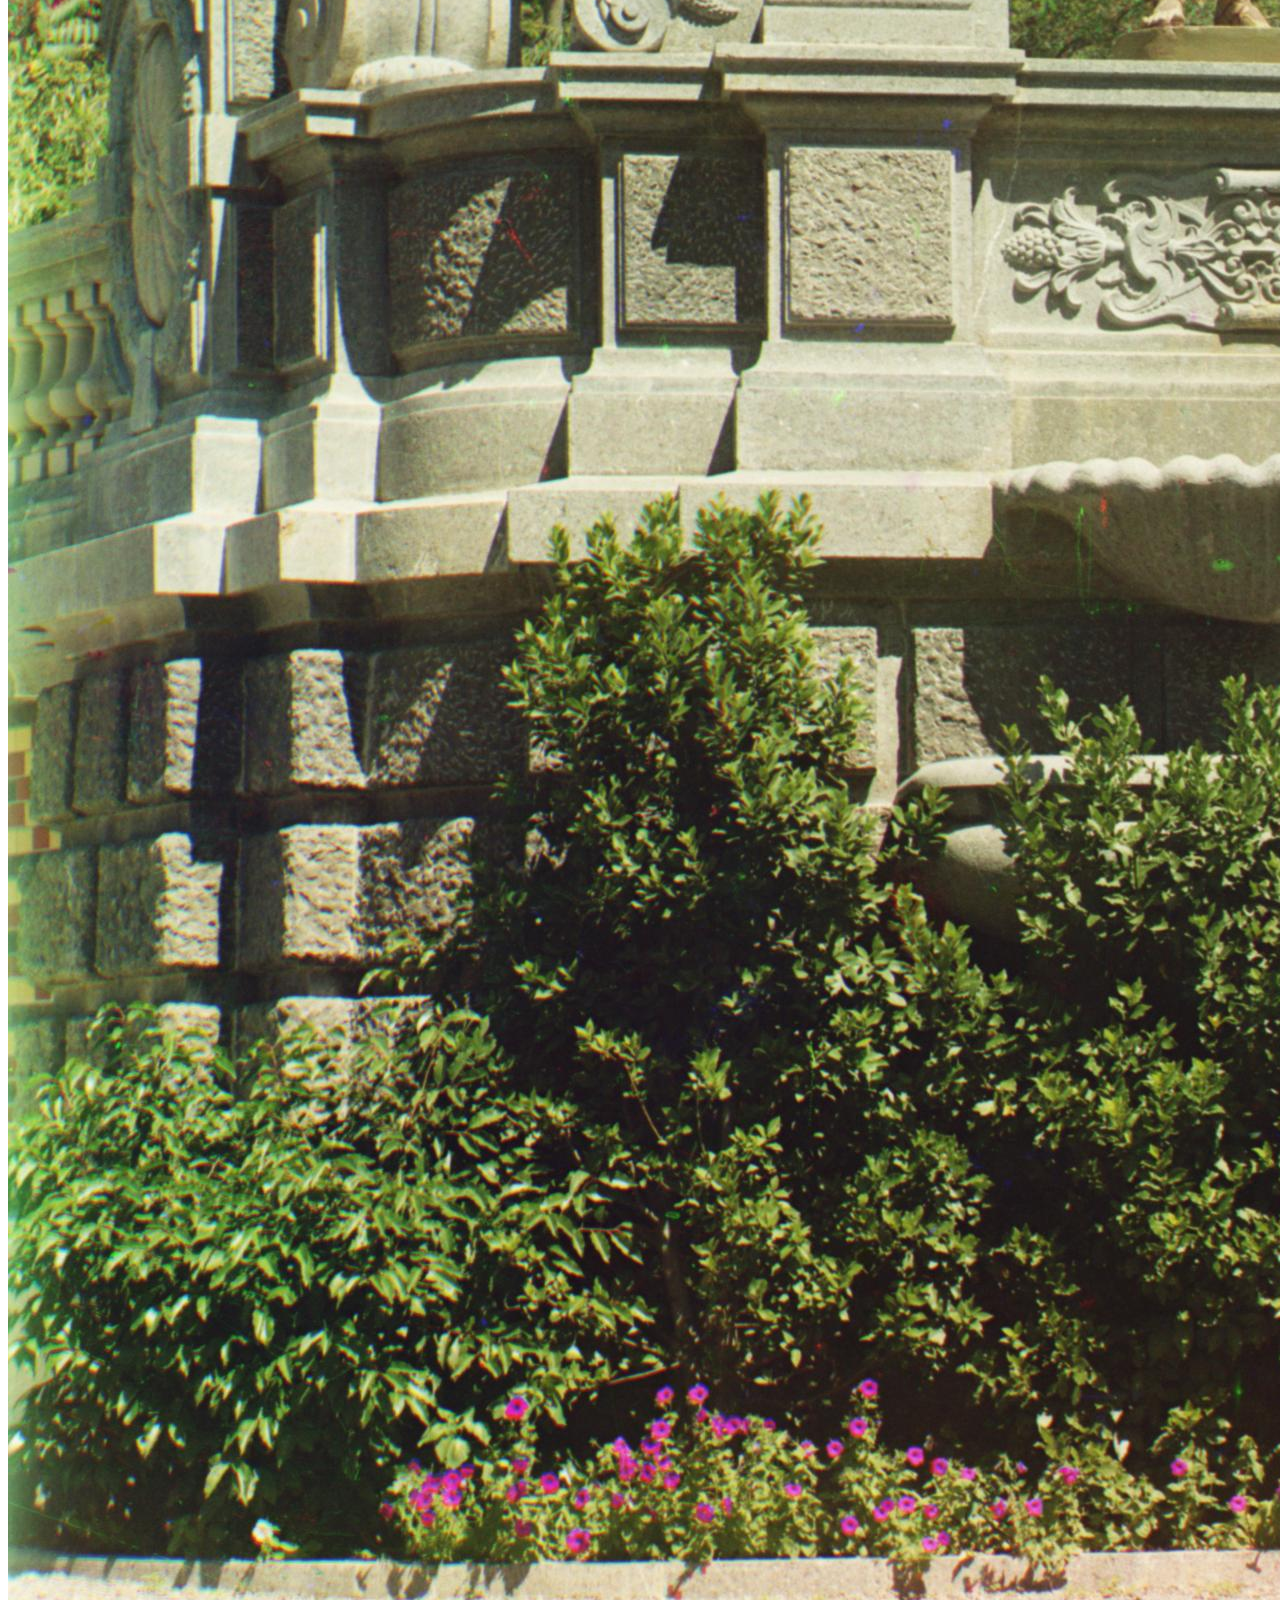
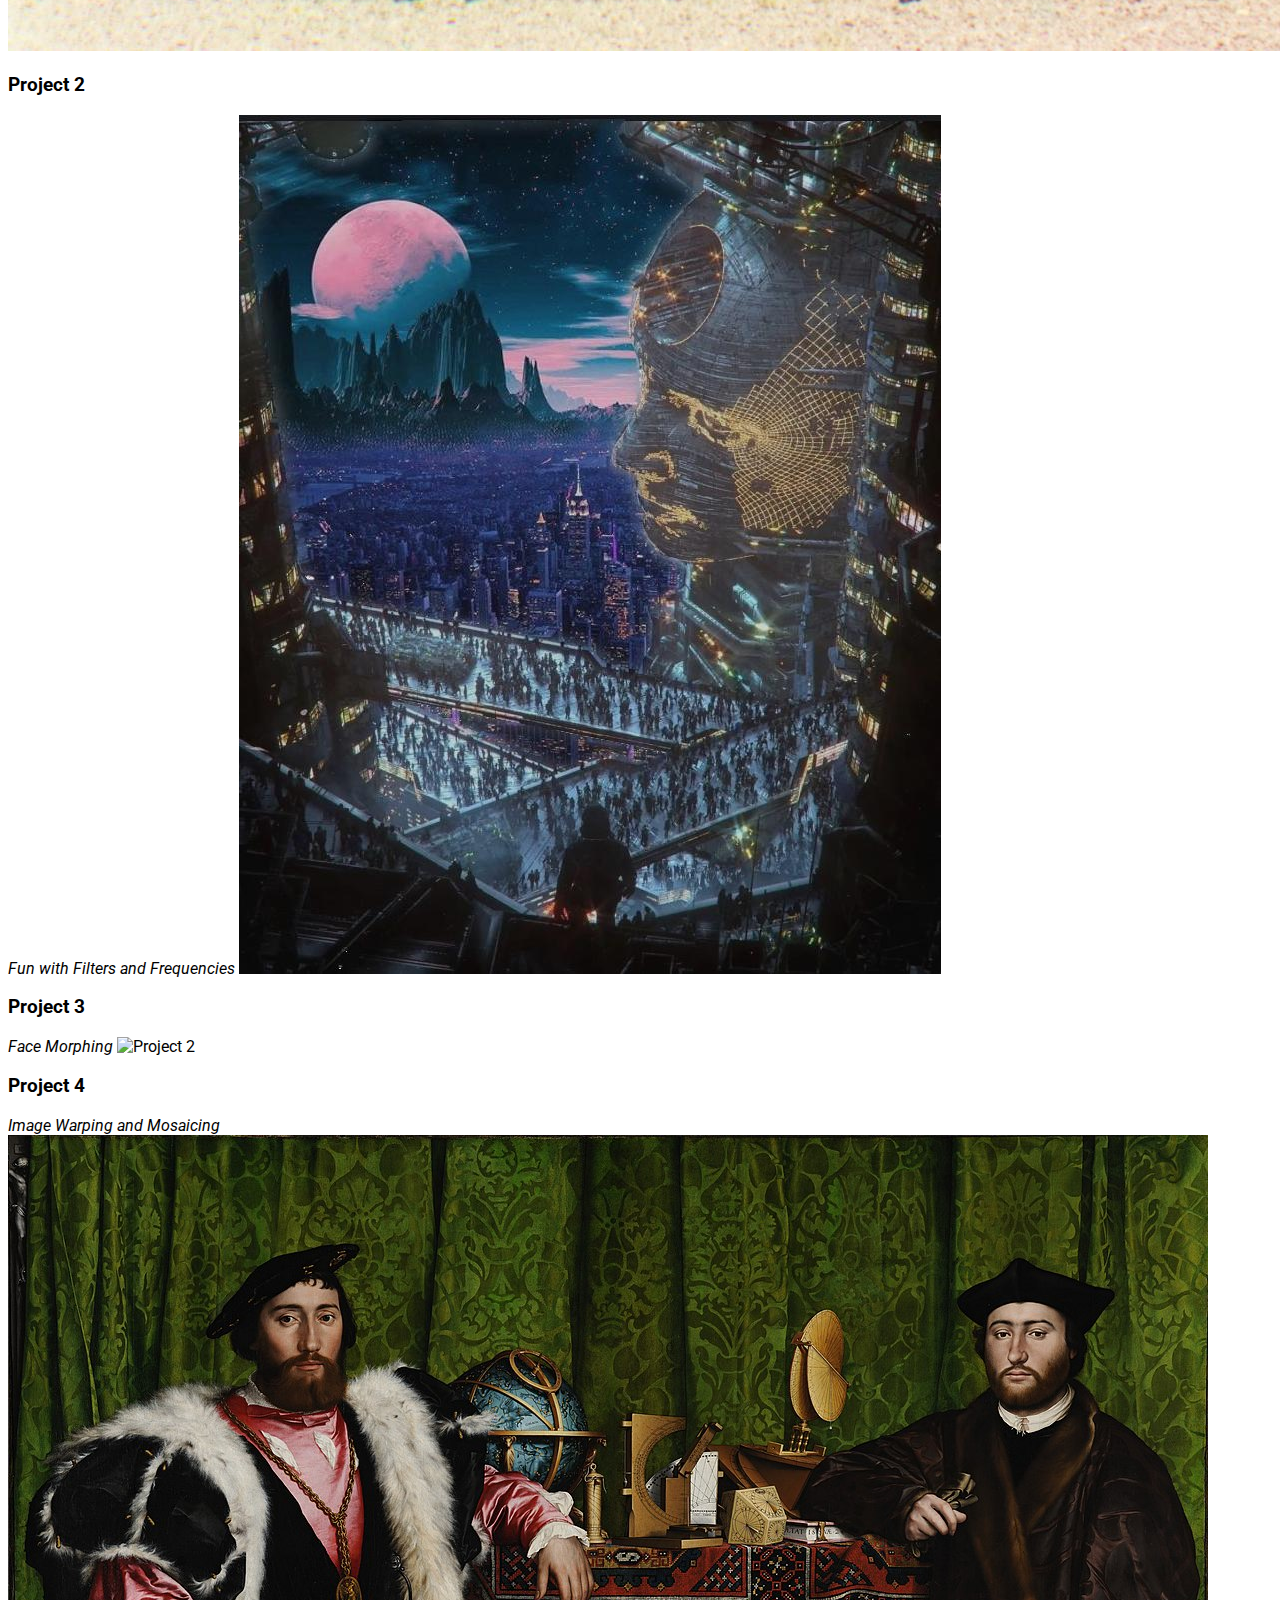
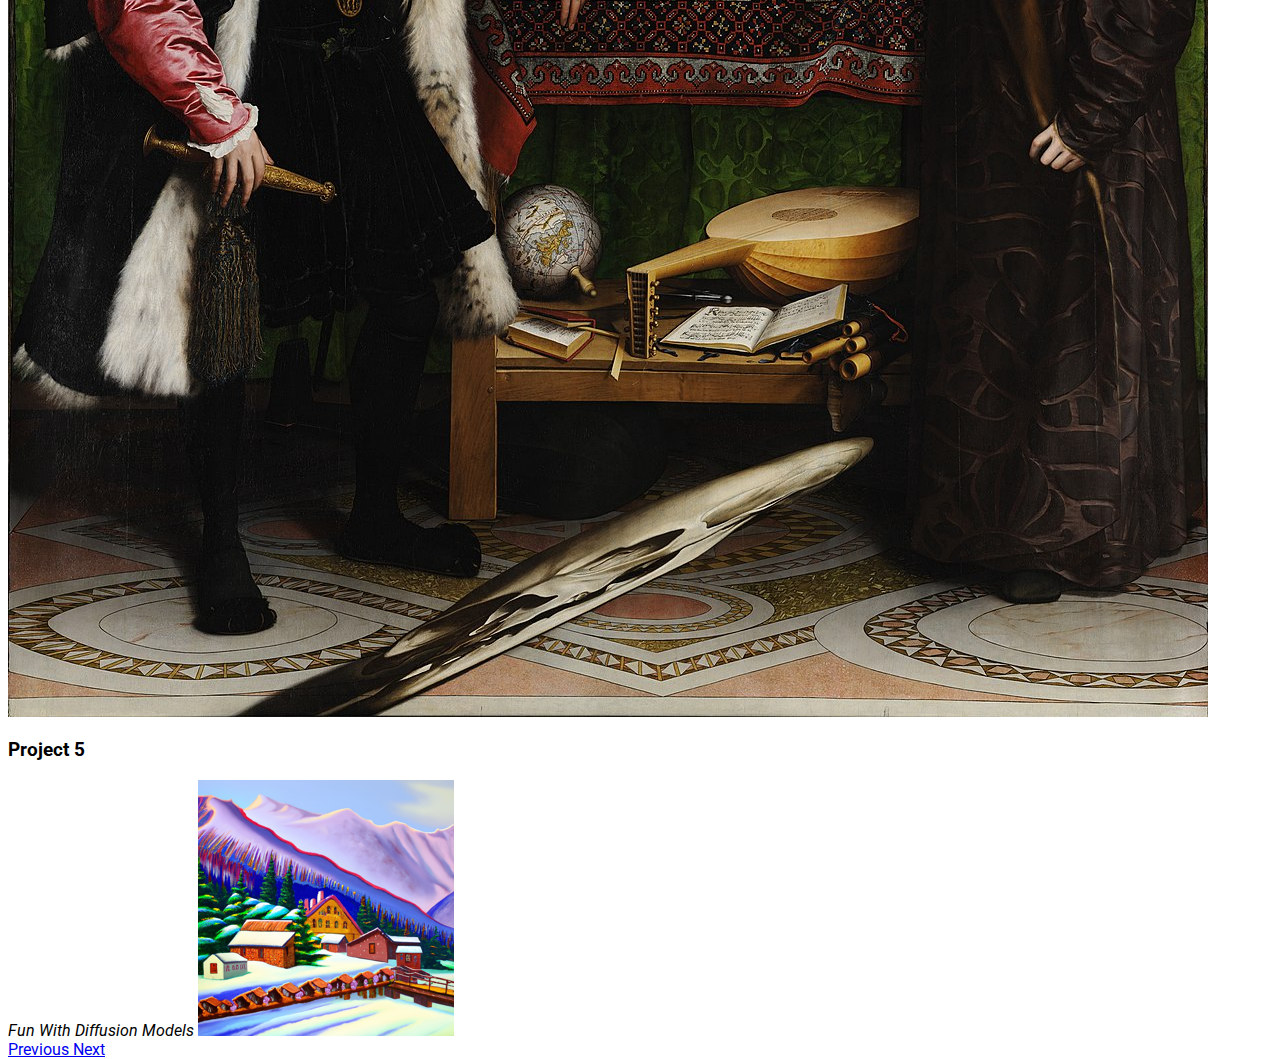
==== commit 1dc688c6: "proj 5 init commit" ====
--- a/index.html
+++ b/index.html
@@ -58,6 +58,9 @@
                 <li class="nav-item">
                     <a class="nav-link" href="proj4a.html"> Project 4 </a>
                 </li>
+                <li class="nav-item">
+                    <a class="nav-link" href="proj5.html"> Project 5 </a>
+                </li>
             </ul>
           </div>
         </div>
@@ -116,6 +119,13 @@
                                 <img src="proj4a_assets/cover.jpg" class="d-block w-100" alt="Project 2">
                             </a>
                         </div>
+                        <div class="carousel-item p-3 bg-dark" href="proj1.html">
+                            <a href="proj5.html" class="link-heading">
+                                <h3>Project 5 </h3>
+                                <em> Fun With Diffusion Models </em>
+                                <img src="proj5_assets/1.png" class="d-block w-100" alt="Project 2">
+                            </a>
+                        </div>
                     </div>
                     <a class="carousel-control-prev" href="#landing-carousel" role="button" data-bs-slide="prev">
                         <span class="carousel-control-prev-icon" aria-hidden="true"></span>
